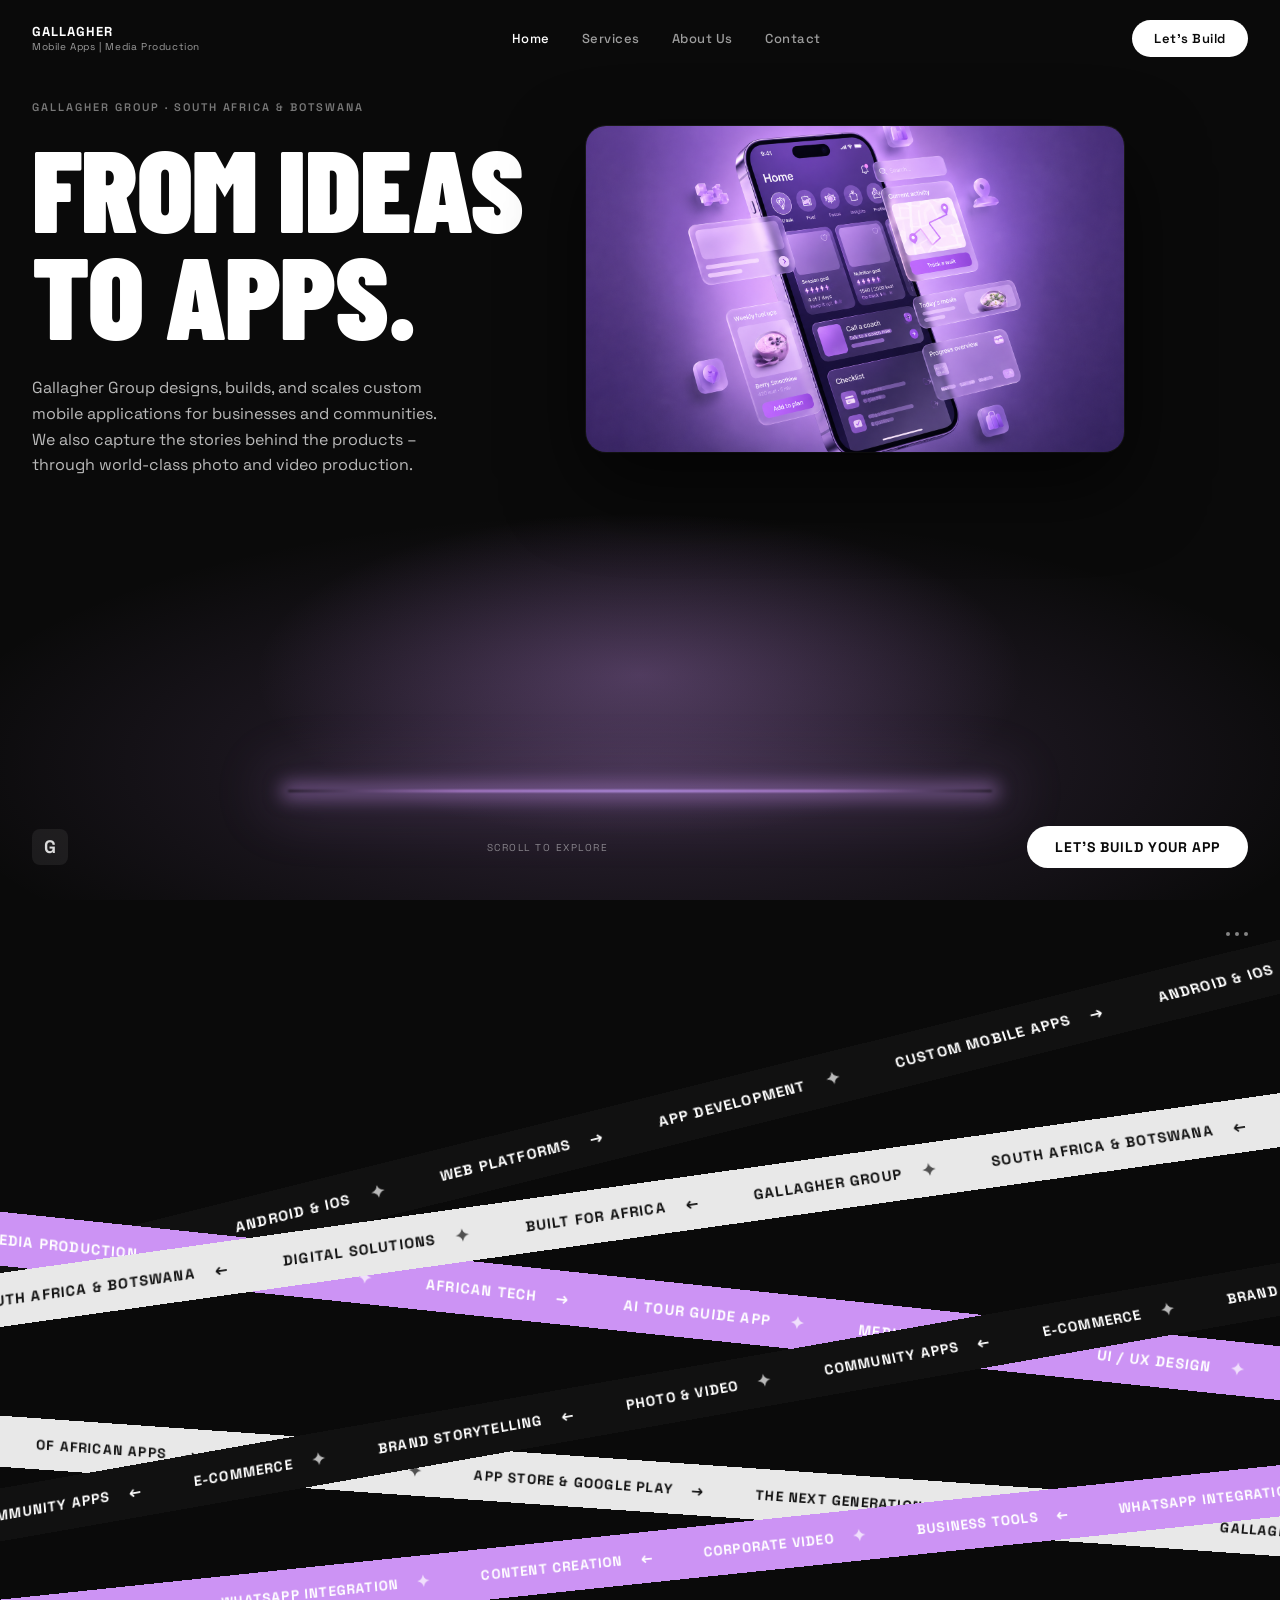
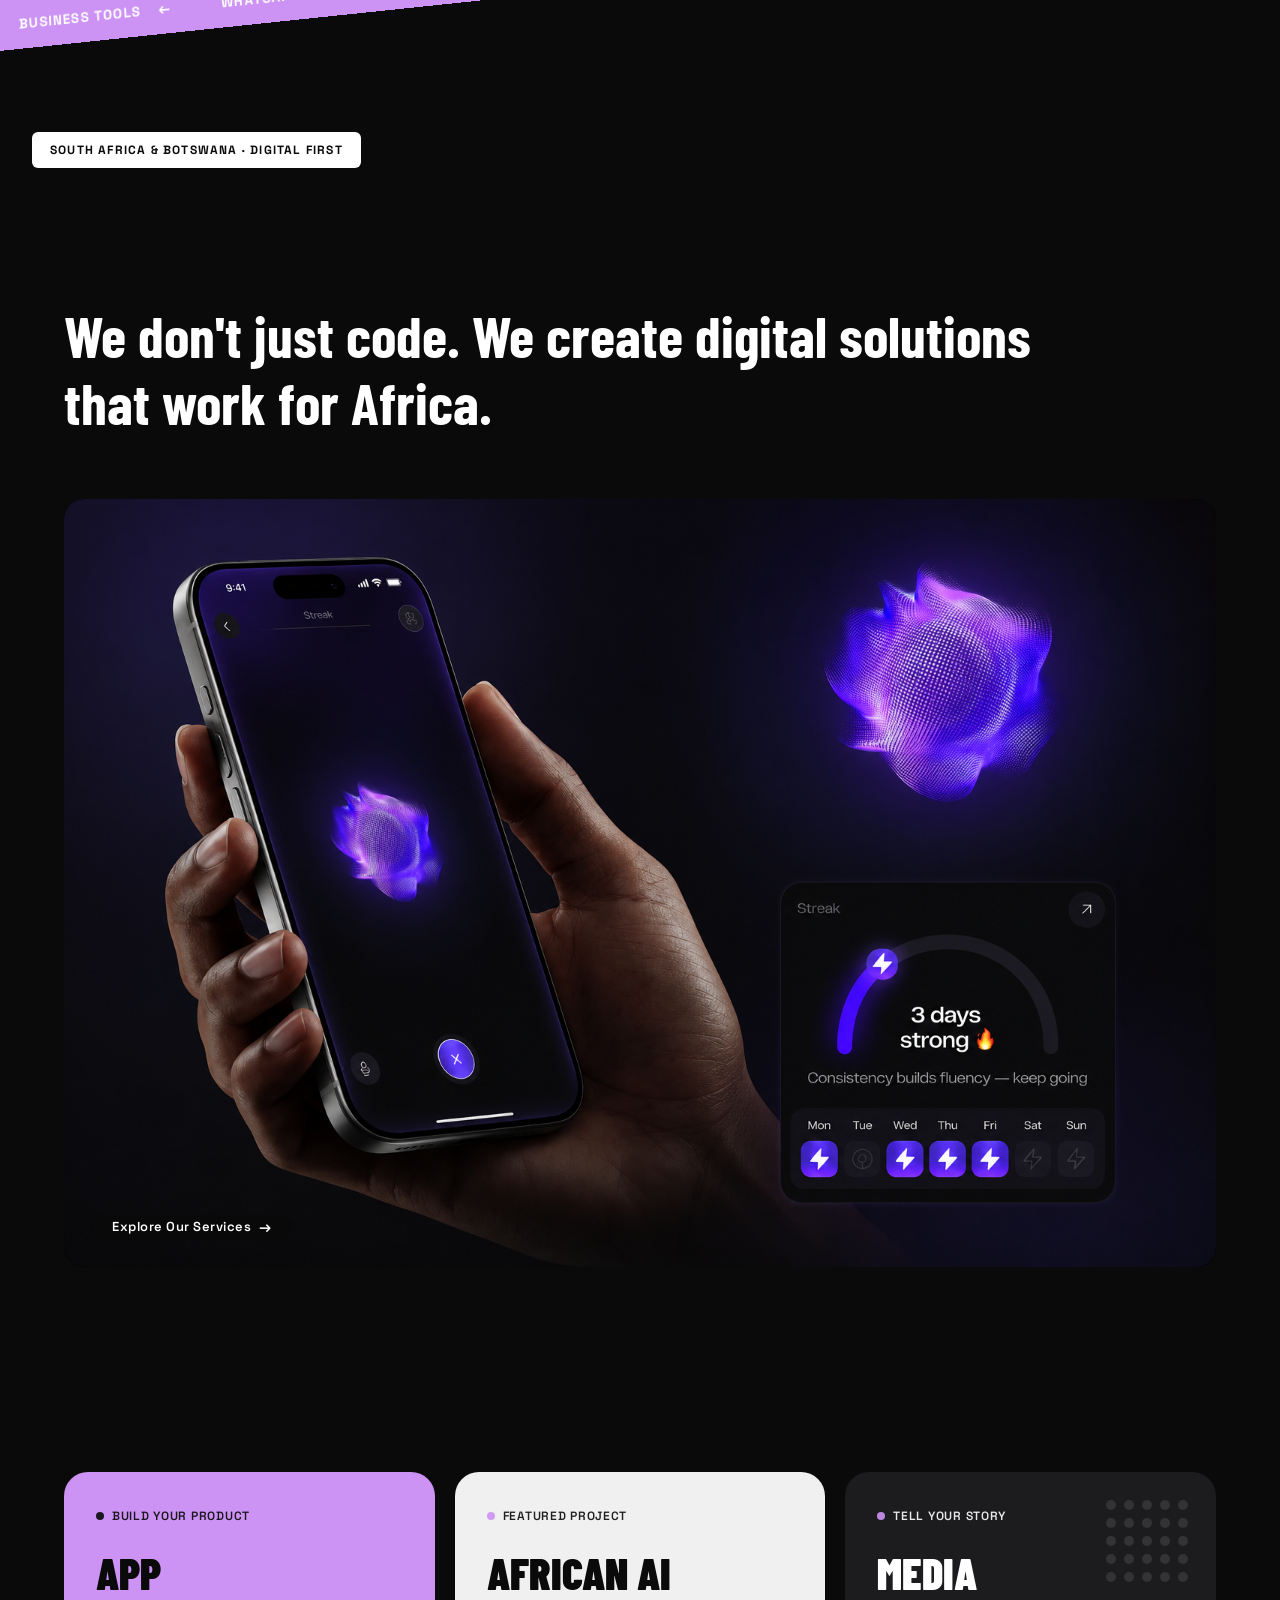
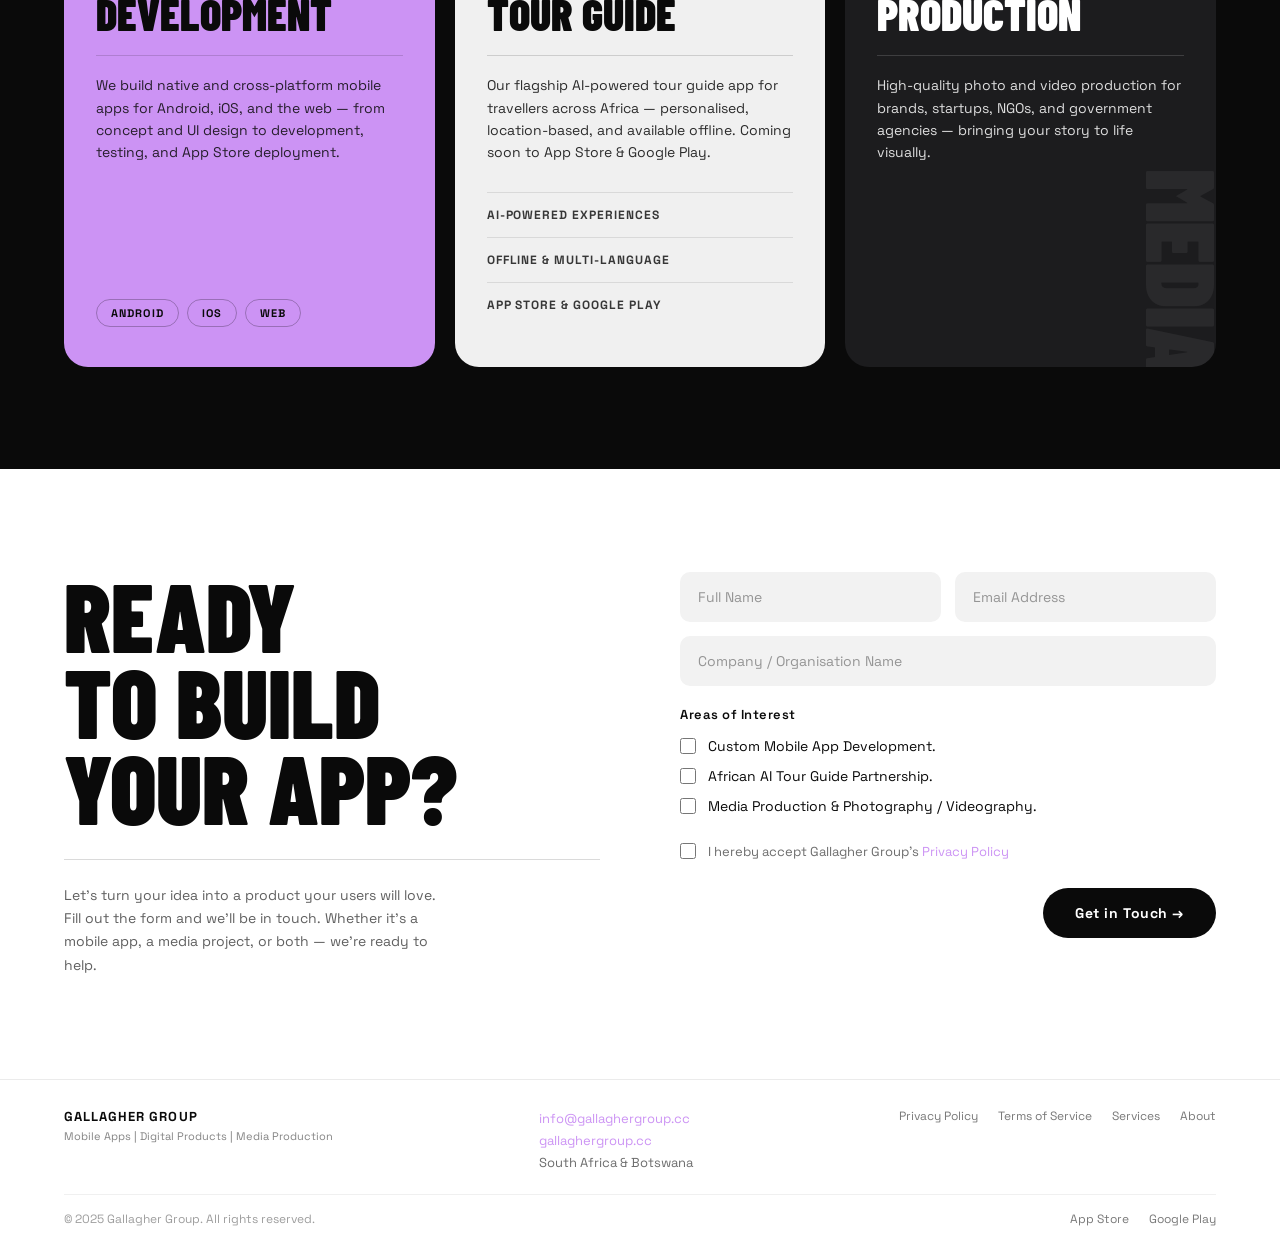
==== index.html @ 5ca19ef0 "Initial commit - Gallagher Group website Co-authored-by: Cursor <cursoragent@cursor.com>" ====
<!DOCTYPE html>
<html lang="en">
<head>
  <meta charset="UTF-8" />
  <meta name="viewport" content="width=device-width, initial-scale=1.0" />
  <title>Gallagher Group – Mobile Apps &amp; Media Production</title>
  <meta name="description" content="Gallagher Group is a digital product studio based in South Africa &amp; Botswana specialising in mobile app development and multimedia production." />
  <link rel="preconnect" href="https://fonts.googleapis.com" />
  <link rel="preconnect" href="https://fonts.gstatic.com" crossorigin />
  <link href="https://fonts.googleapis.com/css2?family=Space+Grotesk:wght@300;400;500;600;700&family=Barlow+Condensed:wght@700;800;900&display=swap" rel="stylesheet" />
  <link rel="stylesheet" href="style.css" />
</head>
<body>

  <!-- ─── NAV ─── -->
  <nav>
    <a class="nav-logo" href="index.html">GALLAGHER<span>Mobile Apps | Media Production</span></a>
    <div class="nav-links">
      <a href="index.html" class="active">Home</a>
      <a href="services.html">Services</a>
      <a href="about.html">About Us</a>
      <a href="#contact">Contact</a>
    </div>
    <div class="nav-menu">
      <span class="nav-dot"></span>
      <span class="nav-dot"></span>
      <span class="nav-dot"></span>
    </div>
    <a class="nav-cta" href="#contact">Let's Build</a>
  </nav>

  <!-- ─── HERO ─── -->
  <section id="hero">
    <button class="mobile-close" aria-label="Close">✕</button>

    <div class="hero-content reveal">
      <div class="hero-text">
        <p class="hero-eyebrow">Gallagher Group · South Africa &amp; Botswana</p>
        <h1 class="hero-title">FROM IDEAS<br>TO APPS.</h1>
        <p class="hero-sub">Gallagher Group designs, builds, and scales custom mobile applications for businesses and communities. We also capture the stories behind the products – through world-class photo and video production.</p>
      </div>
      <div class="hero-landing-wrap">
        <img src="pictures/landing.png" alt="Gallagher Group app preview" class="hero-landing-img" />
      </div>
    </div>

    <div class="hero-glow"></div>

    <div class="hero-bottom reveal">
      <svg class="hero-icon" viewBox="0 0 36 36" fill="none" xmlns="http://www.w3.org/2000/svg">
        <rect width="36" height="36" rx="8" fill="rgba(255,255,255,0.08)"/>
        <text x="50%" y="54%" dominant-baseline="middle" text-anchor="middle" font-family="Space Grotesk" font-weight="800" font-size="18" fill="white">G</text>
      </svg>
      <span class="hero-push">Scroll to explore</span>
      <a class="hero-play" href="#contact">LET'S BUILD YOUR APP</a>
    </div>
  </section>

  <!-- ─── RIBBONS ─── -->
  <section id="ribbons">
    <div class="ribbons-scene">

      <!-- Ribbon 1 – black -->
      <div class="ribbon ribbon--black">
        <div class="ribbon-inner">
          <span class="ribbon-item">APP DEVELOPMENT <span class="star">✦</span></span>
          <span class="ribbon-item">CUSTOM MOBILE APPS <span class="arrow">→</span></span>
          <span class="ribbon-item">ANDROID &amp; IOS <span class="star">✦</span></span>
          <span class="ribbon-item">WEB PLATFORMS <span class="arrow">→</span></span>
          <span class="ribbon-item">APP DEVELOPMENT <span class="star">✦</span></span>
          <span class="ribbon-item">CUSTOM MOBILE APPS <span class="arrow">→</span></span>
          <span class="ribbon-item">ANDROID &amp; IOS <span class="star">✦</span></span>
          <span class="ribbon-item">WEB PLATFORMS <span class="arrow">→</span></span>
        </div>
      </div>

      <!-- Ribbon 2 – white -->
      <div class="ribbon ribbon--white">
        <div class="ribbon-inner rev">
          <span class="ribbon-item">GALLAGHER GROUP <span class="star">✦</span></span>
          <span class="ribbon-item">South Africa &amp; Botswana <span class="arrow">←</span></span>
          <span class="ribbon-item">DIGITAL SOLUTIONS <span class="star">✦</span></span>
          <span class="ribbon-item">BUILT FOR AFRICA <span class="arrow">←</span></span>
          <span class="ribbon-item">GALLAGHER GROUP <span class="star">✦</span></span>
          <span class="ribbon-item">South Africa &amp; Botswana <span class="arrow">←</span></span>
          <span class="ribbon-item">DIGITAL SOLUTIONS <span class="star">✦</span></span>
          <span class="ribbon-item">BUILT FOR AFRICA <span class="arrow">←</span></span>
        </div>
      </div>

      <!-- Ribbon 3 – purple -->
      <div class="ribbon ribbon--purple">
        <div class="ribbon-inner">
          <span class="ribbon-item">AI TOUR GUIDE APP <span class="star">✦</span></span>
          <span class="ribbon-item">MEDIA PRODUCTION <span class="arrow">→</span></span>
          <span class="ribbon-item">UI / UX DESIGN <span class="star">✦</span></span>
          <span class="ribbon-item">AFRICAN TECH <span class="arrow">→</span></span>
          <span class="ribbon-item">AI TOUR GUIDE APP <span class="star">✦</span></span>
          <span class="ribbon-item">MEDIA PRODUCTION <span class="arrow">→</span></span>
          <span class="ribbon-item">UI / UX DESIGN <span class="star">✦</span></span>
          <span class="ribbon-item">AFRICAN TECH <span class="arrow">→</span></span>
        </div>
      </div>

      <!-- Ribbon 4 – black -->
      <div class="ribbon ribbon--black">
        <div class="ribbon-inner rev">
          <span class="ribbon-item">PHOTO &amp; VIDEO <span class="star">✦</span></span>
          <span class="ribbon-item">COMMUNITY APPS <span class="arrow">←</span></span>
          <span class="ribbon-item">E-COMMERCE <span class="star">✦</span></span>
          <span class="ribbon-item">BRAND STORYTELLING <span class="arrow">←</span></span>
          <span class="ribbon-item">PHOTO &amp; VIDEO <span class="star">✦</span></span>
          <span class="ribbon-item">COMMUNITY APPS <span class="arrow">←</span></span>
          <span class="ribbon-item">E-COMMERCE <span class="star">✦</span></span>
          <span class="ribbon-item">BRAND STORYTELLING <span class="arrow">←</span></span>
        </div>
      </div>

      <!-- Ribbon 5 – white -->
      <div class="ribbon ribbon--white">
        <div class="ribbon-inner">
          <span class="ribbon-item">THE NEXT GENERATION <span class="star">✦</span></span>
          <span class="ribbon-item">OF AFRICAN APPS <span class="arrow">→</span></span>
          <span class="ribbon-item">GALLAGHER GROUP <span class="star">✦</span></span>
          <span class="ribbon-item">APP STORE &amp; GOOGLE PLAY <span class="arrow">→</span></span>
          <span class="ribbon-item">THE NEXT GENERATION <span class="star">✦</span></span>
          <span class="ribbon-item">OF AFRICAN APPS <span class="arrow">→</span></span>
          <span class="ribbon-item">GALLAGHER GROUP <span class="star">✦</span></span>
          <span class="ribbon-item">APP STORE &amp; GOOGLE PLAY <span class="arrow">→</span></span>
        </div>
      </div>

      <!-- Ribbon 6 – purple -->
      <div class="ribbon ribbon--purple">
        <div class="ribbon-inner rev">
          <span class="ribbon-item">CORPORATE VIDEO <span class="star">✦</span></span>
          <span class="ribbon-item">BUSINESS TOOLS <span class="arrow">←</span></span>
          <span class="ribbon-item">WHATSAPP INTEGRATION <span class="star">✦</span></span>
          <span class="ribbon-item">CONTENT CREATION <span class="arrow">←</span></span>
          <span class="ribbon-item">CORPORATE VIDEO <span class="star">✦</span></span>
          <span class="ribbon-item">BUSINESS TOOLS <span class="arrow">←</span></span>
          <span class="ribbon-item">WHATSAPP INTEGRATION <span class="star">✦</span></span>
          <span class="ribbon-item">CONTENT CREATION <span class="arrow">←</span></span>
        </div>
      </div>

    </div>

    <div class="ribbons-tag">South Africa &amp; Botswana · DIGITAL FIRST</div>
    <div class="ribbons-nav">
      <span></span><span></span><span></span>
    </div>
  </section>

  <!-- ─── STATEMENT ─── -->
  <section id="statement">
    <p class="statement-text reveal">
      We don't just code. We create digital solutions that work for Africa.
    </p>
    <div class="video-block reveal">
      <img src="pictures/website.png" alt="Gallagher Group – digital solutions for Africa" style="width:100%;height:auto;display:block;border-radius:20px;" />
      <a class="video-cta" href="services.html">
        Explore Our Services <span class="arr">→</span>
      </a>
    </div>
  </section>

  <!-- ─── CARDS ─── -->
  <section id="cards">
    <div class="cards-grid">

      <!-- Card 1 – Purple: App Development -->
      <div class="card card--purple reveal">
        <div>
          <div class="card-label"><span class="card-dot"></span> Build Your Product</div>
          <h2 class="card-title">APP<br>DEVELOPMENT</h2>
          <div class="card-divider"></div>
          <p class="card-body">
            We build native and cross-platform mobile apps for Android, iOS, and the web — from concept and UI design to development, testing, and App Store deployment.
          </p>
        </div>
        <div class="card-tags">
          <span class="card-tag">ANDROID</span>
          <span class="card-tag">iOS</span>
          <span class="card-tag">WEB</span>
        </div>
      </div>

      <!-- Card 2 – White: AI Tour Guide -->
      <div class="card card--white reveal">
        <div>
          <div class="card-label"><span class="card-dot"></span> Featured Project</div>
          <h2 class="card-title">AFRICAN AI<br>TOUR GUIDE</h2>
          <div class="card-divider"></div>
          <p class="card-body">
            Our flagship AI-powered tour guide app for travellers across Africa — personalised, location-based, and available offline. Coming soon to App Store &amp; Google Play.
          </p>
        </div>
        <ul class="card-list">
          <li>AI-POWERED EXPERIENCES</li>
          <li>OFFLINE &amp; MULTI-LANGUAGE</li>
          <li>APP STORE &amp; GOOGLE PLAY</li>
        </ul>
      </div>

      <!-- Card 3 – Dark: Media Production -->
      <div class="card card--dark reveal">
        <div class="dot-grid">
          <span></span><span></span><span></span><span></span><span></span>
          <span></span><span></span><span></span><span></span><span></span>
          <span></span><span></span><span></span><span></span><span></span>
          <span></span><span></span><span></span><span></span><span></span>
          <span></span><span></span><span></span><span></span><span></span>
        </div>
        <div>
          <div class="card-label"><span class="card-dot"></span> Tell Your Story</div>
          <h2 class="card-title" style="color:#fff;">MEDIA<br>PRODUCTION</h2>
          <div class="card-divider"></div>
          <p class="card-body">
            High-quality photo and video production for brands, startups, NGOs, and government agencies — bringing your story to life visually.
          </p>
        </div>
        <div class="card-bg-word">media</div>
      </div>

    </div>
  </section>

  <!-- ─── CONTACT / APPLY ─── -->
  <section id="contact">
    <div class="contact-grid">
      <div class="reveal">
        <h2 class="contact-title">READY<br>TO BUILD<br>YOUR APP?</h2>
        <div class="contact-divider"></div>
        <p class="contact-desc">
          Let's turn your idea into a product your users will love. Fill out the form and we'll be in touch. Whether it's a mobile app, a media project, or both — we're ready to help.
        </p>
      </div>

      <form class="reveal" onsubmit="handleSubmit(event)">
        <div class="form-row">
          <input class="form-input" type="text" placeholder="Full Name" required />
          <input class="form-input" type="email" placeholder="Email Address" required />
        </div>
        <div class="form-row" style="grid-template-columns: 1fr; margin-bottom: 0;">
          <input class="form-input" type="text" placeholder="Company / Organisation Name" />
        </div>

        <span class="form-label">Areas of Interest</span>
        <div class="checkbox-group">
          <label class="checkbox-item">
            <input type="checkbox" /> Custom Mobile App Development.
          </label>
          <label class="checkbox-item">
            <input type="checkbox" /> African AI Tour Guide Partnership.
          </label>
          <label class="checkbox-item">
            <input type="checkbox" /> Media Production &amp; Photography / Videography.
          </label>
        </div>

        <div class="form-policy">
          <input type="checkbox" required />
          <span>I hereby accept Gallagher Group's <a href="privacy.html">Privacy Policy</a></span>
        </div>

        <button class="form-submit" type="submit">Get in Touch →</button>
      </form>
    </div>
  </section>

  <!-- ─── FOOTER ─── -->
  <footer>
    <div class="footer-inner">
      <div class="footer-brand">
        <span class="footer-brand-name">Gallagher Group</span>
        <span class="footer-brand-sub">Mobile Apps | Digital Products | Media Production</span>
      </div>
      <div class="footer-contact">
        <a href="mailto:info@gallaghergroup.cc">info@gallaghergroup.cc</a><br>
        <a href="https://gallaghergroup.cc" target="_blank">gallaghergroup.cc</a><br>
        South Africa &amp; Botswana
      </div>
      <div class="footer-links">
        <a href="privacy.html">Privacy Policy</a>
        <a href="terms.html">Terms of Service</a>
        <a href="services.html">Services</a>
        <a href="about.html">About</a>
      </div>
    </div>
    <div class="footer-bottom">
      <span class="footer-copy">© 2025 Gallagher Group. All rights reserved.</span>
      <div class="footer-links">
        <a href="#">App Store</a>
        <a href="#">Google Play</a>
      </div>
    </div>
  </footer>

  <script>
    const revealEls = document.querySelectorAll('.reveal');
    const observer = new IntersectionObserver((entries) => {
      entries.forEach(e => {
        if (e.isIntersecting) { e.target.classList.add('visible'); observer.unobserve(e.target); }
      });
    }, { threshold: 0.12 });
    revealEls.forEach(el => observer.observe(el));

    function handleSubmit(e) {
      e.preventDefault();
      const btn = e.target.querySelector('.form-submit');
      btn.textContent = 'Message Sent ✓';
      btn.style.background = '#CC93F4';
      btn.disabled = true;
    }

    const scene = document.querySelector('.ribbons-scene');
    if (scene) {
      document.addEventListener('mousemove', (ev) => {
        const mx = (ev.clientX / window.innerWidth - 0.5) * 10;
        const my = (ev.clientY / window.innerHeight - 0.5) * 6;
        scene.style.transform = `rotateY(${mx}deg) rotateX(${-my}deg)`;
        scene.style.transition = 'transform 0.4s ease-out';
      });
    }

    const navEl = document.querySelector('nav');
    window.addEventListener('scroll', () => {
      if (window.scrollY > 60) {
        navEl.style.background = 'rgba(10,10,10,0.88)';
        navEl.style.backdropFilter = 'blur(14px)';
      } else {
        navEl.style.background = 'transparent';
        navEl.style.backdropFilter = 'none';
      }
    });
  </script>
</body>
</html>
---- style.css ----
/* ─── RESET ─────────────────────────────────── */
*, *::before, *::after { box-sizing: border-box; margin: 0; padding: 0; }
html { scroll-behavior: smooth; }
body {
  font-family: 'Space Grotesk', sans-serif;
  background: #0a0a0a;
  color: #fff;
  overflow-x: hidden;
}

/* ─── NAV ────────────────────────────────────── */
nav {
  position: fixed;
  top: 0; left: 0; right: 0;
  z-index: 100;
  display: flex;
  align-items: center;
  justify-content: space-between;
  padding: 20px 32px;
  gap: 16px;
}
.nav-logo {
  font-family: 'Space Grotesk', sans-serif;
  font-weight: 700;
  font-size: 13px;
  letter-spacing: 0.08em;
  text-transform: uppercase;
  color: #fff;
  text-decoration: none;
  line-height: 1.2;
  flex-shrink: 0;
}
.nav-logo span { display: block; font-weight: 400; opacity: 0.6; font-size: 10px; letter-spacing: 0.06em; text-transform: none; margin-top: 2px; }

/* Desktop nav links */
.nav-links {
  display: none;
  gap: 32px;
  align-items: center;
}
.nav-links a {
  font-size: 13px;
  font-weight: 500;
  color: rgba(255,255,255,0.6);
  text-decoration: none;
  letter-spacing: 0.04em;
  transition: color 0.2s;
}
.nav-links a:hover,
.nav-links a.active { color: #fff; }
@media (min-width: 900px) { .nav-links { display: flex; } }

/* Mobile hamburger dots */
.nav-menu {
  display: flex;
  gap: 4px;
  align-items: center;
}
.nav-dot { width: 4px; height: 4px; border-radius: 50%; background: #fff; opacity: 0.6; }
@media (min-width: 900px) { .nav-menu { display: none; } }

.nav-cta {
  display: none;
  background: #fff;
  color: #0a0a0a;
  border: none;
  border-radius: 100px;
  padding: 10px 22px;
  font-family: 'Space Grotesk', sans-serif;
  font-weight: 600;
  font-size: 13px;
  cursor: pointer;
  text-decoration: none;
  letter-spacing: 0.04em;
  transition: background 0.2s, color 0.2s;
  flex-shrink: 0;
}
.nav-cta:hover { background: #CC93F4; color: #fff; }
@media (min-width: 768px) { .nav-cta { display: inline-block; } }

/* ─── HERO ───────────────────────────────────── */
#hero {
  min-height: 100svh;
  display: flex;
  flex-direction: column;
  justify-content: space-between;
  padding: 100px 32px 32px;
  position: relative;
  overflow: hidden;
  background: radial-gradient(ellipse 80% 40% at 50% 85%, rgba(204,147,244,0.18) 0%, transparent 70%),
              radial-gradient(ellipse 50% 30% at 50% 75%, rgba(204,147,244,0.28) 0%, transparent 60%),
              #0a0a0a;
}
.hero-content {
  position: relative;
  z-index: 2;
  display: flex;
  align-items: center;
  justify-content: flex-start;
  gap: clamp(32px, 5vw, 72px);
}
.hero-text { flex: 0 1 auto; min-width: 0; }
.hero-landing-wrap {
  flex-shrink: 0;
  width: clamp(256px, 42vw, 672px);
  align-self: center;
}
.hero-landing-img {
  width: 100%;
  height: auto;
  display: block;
  border-radius: 20px;
  box-shadow: 0 32px 80px rgba(0,0,0,0.65), 0 0 0 1px rgba(255,255,255,0.07);
}
@media (max-width: 600px) {
  .hero-content { flex-direction: column-reverse; gap: 28px; }
  .hero-landing-wrap { width: clamp(200px, 70vw, 320px); align-self: flex-start; }
}
.hero-eyebrow {
  font-size: 11px;
  font-weight: 600;
  letter-spacing: 0.18em;
  text-transform: uppercase;
  color: rgba(255,255,255,0.45);
  margin-bottom: 20px;
}
.hero-title {
  font-family: 'Barlow Condensed', sans-serif;
  font-weight: 900;
  font-size: clamp(52px, 13vw, 116px);
  line-height: 0.92;
  letter-spacing: -0.01em;
  text-transform: uppercase;
  color: #fff;
  margin-bottom: 28px;
}
.hero-sub {
  font-size: clamp(14px, 2.5vw, 16px);
  font-weight: 400;
  line-height: 1.6;
  color: rgba(255,255,255,0.72);
  max-width: 420px;
}

/* glow line */
.hero-glow {
  position: absolute;
  bottom: clamp(72px, 12vh, 120px);
  left: 50%;
  transform: translateX(-50%);
  width: clamp(40%, 55%, 70%);
  height: 2px;
  background: linear-gradient(90deg, transparent, rgba(204,147,244,0.9), rgba(200,160,255,1), rgba(204,147,244,0.9), transparent);
  border-radius: 100px;
  filter: blur(1px);
  box-shadow: 0 0 18px 6px rgba(204,147,244,0.5), 0 0 60px 20px rgba(204,147,244,0.15);
  animation: glowPulse 3s ease-in-out infinite;
}
@keyframes glowPulse {
  0%, 100% { opacity: 0.7; filter: blur(1px); }
  50% { opacity: 1; filter: blur(0px); box-shadow: 0 0 28px 10px rgba(204,147,244,0.7), 0 0 80px 30px rgba(204,147,244,0.2); }
}

/* hero bottom bar */
.hero-bottom {
  display: flex;
  align-items: center;
  justify-content: space-between;
  position: relative;
  z-index: 2;
}
.hero-icon { width: 36px; height: 36px; opacity: 0.85; }
.hero-push { font-size: 10px; letter-spacing: 0.15em; text-transform: uppercase; opacity: 0.45; }
.hero-play {
  background: #fff;
  color: #0a0a0a;
  border: none;
  border-radius: 100px;
  padding: 12px 28px;
  font-family: 'Space Grotesk', sans-serif;
  font-weight: 700;
  font-size: 14px;
  letter-spacing: 0.06em;
  cursor: pointer;
  text-transform: uppercase;
  transition: background 0.2s, transform 0.15s;
  text-decoration: none;
  display: inline-block;
}
.hero-play:hover { background: #CC93F4; color: #fff; transform: scale(1.04); }

.mobile-close {
  position: absolute;
  top: 20px; right: 20px;
  width: 32px; height: 32px;
  background: rgba(255,255,255,0.12);
  border-radius: 50%;
  display: flex; align-items: center; justify-content: center;
  cursor: pointer;
  font-size: 14px;
  color: #fff;
  z-index: 10;
  border: none;
}
@media (min-width: 768px) { .mobile-close { display: none; } }

/* ─── RIBBONS SECTION ────────────────────────── */
#ribbons {
  background: #0a0a0a;
  min-height: 100vh;
  display: flex;
  align-items: center;
  justify-content: center;
  position: relative;
  overflow: hidden;
  padding: 80px 0;
}
.ribbons-scene {
  width: 100%;
  max-width: 1200px;
  height: 600px;
  position: relative;
  perspective: 1200px;
}
.ribbon {
  position: absolute;
  height: 56px;
  width: 160%;
  left: -30%;
  display: flex;
  align-items: center;
  border-radius: 100px;
  overflow: hidden;
  white-space: nowrap;
}
.ribbon-inner {
  display: flex;
  align-items: center;
  animation: scroll 18s linear infinite;
  gap: 0;
  will-change: transform;
}
.ribbon-inner.rev { animation-direction: reverse; }
.ribbon-item {
  display: inline-flex;
  align-items: center;
  gap: 20px;
  padding: 0 28px;
  font-family: 'Space Grotesk', sans-serif;
  font-weight: 700;
  font-size: 15px;
  letter-spacing: 0.08em;
  text-transform: uppercase;
  white-space: nowrap;
  flex-shrink: 0;
}
.ribbon-item .star { font-size: 18px; opacity: 0.7; }
.ribbon-item .arrow { font-size: 16px; }

.ribbon--black  { background: #111; color: #fff; }
.ribbon--white  { background: #e8e8e8; color: #111; }
.ribbon--purple { background: #CC93F4; color: #fff; }

.ribbon:nth-child(1) { top: 8%;  transform: rotate(-14deg) rotateX(12deg) translateY(0); z-index: 3; }
.ribbon:nth-child(2) { top: 22%; transform: rotate(-8deg) rotateX(8deg) scale(0.98);     z-index: 5; }
.ribbon:nth-child(3) { top: 38%; transform: rotate(6deg) rotateX(-6deg) scale(0.96);     z-index: 4; }
.ribbon:nth-child(4) { top: 54%; transform: rotate(-10deg) rotateX(10deg) scale(0.94);   z-index: 6; }
.ribbon:nth-child(5) { top: 68%; transform: rotate(4deg) rotateX(-4deg) scale(0.92);     z-index: 3; }
.ribbon:nth-child(6) { top: 80%; transform: rotate(-6deg) rotateX(6deg) scale(0.90);     z-index: 5; }

@keyframes scroll {
  from { transform: translateX(0); }
  to   { transform: translateX(-50%); }
}

.ribbons-tag {
  position: absolute;
  bottom: 32px; left: 32px;
  background: #fff;
  color: #0a0a0a;
  font-size: 12px;
  font-weight: 700;
  letter-spacing: 0.1em;
  text-transform: uppercase;
  padding: 10px 18px;
  border-radius: 6px;
  z-index: 10;
}
.ribbons-nav {
  position: absolute;
  top: 32px; right: 32px;
  display: flex;
  gap: 5px;
  align-items: center;
  z-index: 10;
}
.ribbons-nav span { display: block; width: 4px; height: 4px; background: #fff; border-radius: 50%; opacity: 0.5; }

/* ─── STATEMENT SECTION ──────────────────────── */
#statement {
  background: #0a0a0a;
  padding: clamp(60px, 8vw, 120px) clamp(24px, 5vw, 80px);
}
.statement-text {
  font-family: 'Barlow Condensed', sans-serif;
  font-size: clamp(28px, 4.5vw, 58px);
  font-weight: 700;
  line-height: 1.15;
  color: #fff;
  max-width: 980px;
  margin-bottom: 64px;
}
.video-block {
  position: relative;
  border-radius: 20px;
  overflow: hidden;
  background: #000;
  width: 100%;
  display: block;
  line-height: 0;
}
.video-inner {
  width: 100%;
  height: 100%;
  display: flex;
  align-items: center;
  justify-content: center;
  position: relative;
}
.orb {
  width: clamp(140px, 22vw, 280px);
  height: clamp(140px, 22vw, 280px);
  border-radius: 50%;
  background: radial-gradient(circle at 40% 35%, #fff 0%, #e879f9 30%, #CC93F4 60%, #1a0533 100%);
  box-shadow: 0 0 80px 40px rgba(192, 132, 252, 0.4), 0 0 200px 80px rgba(124,58,237,0.15);
  position: relative;
  animation: orbFloat 5s ease-in-out infinite;
}
.orb::before {
  content: '';
  position: absolute;
  inset: -30px;
  border-radius: 50%;
  border: 1px solid rgba(255,255,255,0.08);
}
.orb::after {
  content: '';
  position: absolute;
  inset: -60px;
  border-radius: 50%;
  border: 1px solid rgba(255,255,255,0.04);
}
@keyframes orbFloat {
  0%, 100% { transform: translateY(0); }
  50% { transform: translateY(-16px); }
}
.video-cta {
  position: absolute;
  bottom: 28px; left: 28px;
  background: rgba(10,10,10,0.85);
  color: #fff;
  font-size: 13px;
  font-weight: 600;
  letter-spacing: 0.04em;
  padding: 12px 20px;
  border-radius: 100px;
  text-decoration: none;
  backdrop-filter: blur(8px);
  display: flex;
  align-items: center;
  gap: 8px;
  transition: background 0.2s;
}
.video-cta:hover { background: rgba(204,147,244,0.9); animation: none; transform: scale(1.05); }
.video-cta .arr { font-size: 15px; }

@keyframes ctaPulse {
  0%   { box-shadow: 0 0 0 0 rgba(204,147,244,0.6); transform: scale(1); }
  60%  { box-shadow: 0 0 0 14px rgba(204,147,244,0); transform: scale(1.04); }
  100% { box-shadow: 0 0 0 0 rgba(204,147,244,0);  transform: scale(1); }
}
.video-cta { animation: ctaPulse 2.2s ease-out infinite; }

/* ─── CARDS SECTION ──────────────────────────── */
#cards {
  background: #0a0a0a;
  padding: clamp(60px, 8vw, 120px) clamp(24px, 5vw, 80px);
}
.cards-grid {
  display: grid;
  grid-template-columns: 1fr;
  gap: 20px;
}
@media (min-width: 768px) { .cards-grid { grid-template-columns: repeat(3, 1fr); } }

.card {
  border-radius: 24px;
  padding: 36px 32px 40px;
  position: relative;
  overflow: hidden;
  min-height: 480px;
  display: flex;
  flex-direction: column;
  justify-content: space-between;
}
.card--purple { background: #CC93F4; color: #0a0a0a; }
.card--white  { background: #f0f0f0; color: #0a0a0a; }
.card--dark   { background: #1c1c1e; color: #fff; }

.card-label {
  display: flex;
  align-items: center;
  gap: 8px;
  font-size: 12px;
  font-weight: 600;
  letter-spacing: 0.06em;
  text-transform: uppercase;
  margin-bottom: 28px;
  opacity: 0.9;
}
.card-dot { width: 8px; height: 8px; border-radius: 50%; background: currentColor; }
.card--purple .card-dot { background: #0a0a0a; }
.card--white  .card-dot { background: #CC93F4; }
.card--dark   .card-dot { background: #CC93F4; }

.card-title {
  font-family: 'Barlow Condensed', sans-serif;
  font-weight: 900;
  font-size: clamp(28px, 4vw, 44px);
  line-height: 0.95;
  text-transform: uppercase;
  margin-bottom: 20px;
}
.card-divider { height: 1px; background: currentColor; opacity: 0.15; margin: 18px 0; }
.card-body {
  font-size: 14px;
  font-weight: 400;
  line-height: 1.6;
  opacity: 0.85;
  margin-bottom: 28px;
}
.card-list { list-style: none; margin-top: auto; }
.card-list li {
  font-size: 12px;
  font-weight: 700;
  letter-spacing: 0.08em;
  text-transform: uppercase;
  padding: 14px 0;
  border-top: 1px solid rgba(0,0,0,0.12);
  opacity: 0.8;
}
.card--dark .card-list li { border-top-color: rgba(255,255,255,0.08); }

.card-tags { display: flex; gap: 8px; flex-wrap: wrap; margin-top: 24px; }
.card-tag {
  font-size: 11px;
  font-weight: 700;
  letter-spacing: 0.1em;
  text-transform: uppercase;
  border: 1.5px solid rgba(0,0,0,0.25);
  border-radius: 100px;
  padding: 6px 14px;
  color: #0a0a0a;
}

.dot-grid {
  position: absolute;
  top: 28px; right: 28px;
  display: grid;
  grid-template-columns: repeat(5, 10px);
  gap: 8px;
}
.dot-grid span { display: block; width: 10px; height: 10px; background: rgba(255,255,255,0.1); border-radius: 50%; }

.card-bg-word {
  position: absolute;
  bottom: -10px; right: -16px;
  font-family: 'Barlow Condensed', sans-serif;
  font-weight: 900;
  font-size: clamp(60px, 10vw, 96px);
  text-transform: uppercase;
  color: rgba(255,255,255,0.06);
  writing-mode: vertical-rl;
  pointer-events: none;
  letter-spacing: -0.02em;
  line-height: 1;
}

/* ─── FORM / CONTACT SECTION ─────────────────── */
#contact {
  background: #fff;
  color: #0a0a0a;
  padding: clamp(60px, 8vw, 120px) clamp(24px, 5vw, 80px);
}
.contact-grid {
  display: grid;
  grid-template-columns: 1fr;
  gap: 60px;
}
@media (min-width: 900px) { .contact-grid { grid-template-columns: 1fr 1fr; gap: 80px; } }

.contact-title {
  font-family: 'Barlow Condensed', sans-serif;
  font-weight: 900;
  font-size: clamp(48px, 8vw, 96px);
  line-height: 0.9;
  text-transform: uppercase;
  color: #0a0a0a;
  margin-bottom: 28px;
}
.contact-divider { height: 1.5px; background: #0a0a0a; opacity: 0.15; margin: 24px 0; }
.contact-desc { font-size: 14px; line-height: 1.65; color: rgba(10,10,10,0.65); max-width: 380px; }

.form-row { display: grid; grid-template-columns: 1fr 1fr; gap: 14px; margin-bottom: 14px; }
@media (max-width: 560px) { .form-row { grid-template-columns: 1fr; } }

.form-input {
  width: 100%;
  background: #f2f2f2;
  border: none;
  border-radius: 10px;
  padding: 16px 18px;
  font-family: 'Space Grotesk', sans-serif;
  font-size: 14px;
  color: #0a0a0a;
  outline: none;
  transition: background 0.2s;
}
.form-input::placeholder { color: rgba(10,10,10,0.4); }
.form-input:focus { background: #e8e8e8; }

.form-label {
  font-size: 13px;
  font-weight: 600;
  letter-spacing: 0.04em;
  margin-bottom: 14px;
  display: block;
  margin-top: 20px;
}
.checkbox-group { display: flex; flex-direction: column; gap: 12px; margin-bottom: 28px; }
.checkbox-item { display: flex; align-items: center; gap: 12px; cursor: pointer; font-size: 14px; }
.checkbox-item input[type="checkbox"] { accent-color: #CC93F4; width: 16px; height: 16px; cursor: pointer; }

.form-policy {
  display: flex;
  align-items: center;
  gap: 12px;
  font-size: 13px;
  color: rgba(10,10,10,0.6);
  margin-bottom: 28px;
}
.form-policy input { accent-color: #CC93F4; width: 16px; height: 16px; cursor: pointer; }
.form-policy a { color: #CC93F4; text-decoration: none; }
.form-policy a:hover { text-decoration: underline; }

.form-submit {
  background: #0a0a0a;
  color: #fff;
  border: none;
  border-radius: 100px;
  padding: 16px 32px;
  font-family: 'Space Grotesk', sans-serif;
  font-weight: 700;
  font-size: 14px;
  letter-spacing: 0.04em;
  cursor: pointer;
  transition: background 0.2s, transform 0.15s;
  float: right;
}
.form-submit:hover { background: #CC93F4; transform: scale(1.03); }

/* ─── FOOTER ─────────────────────────────────── */
footer {
  background: #fff;
  color: #0a0a0a;
  padding: 28px clamp(24px, 5vw, 80px);
  border-top: 1px solid rgba(0,0,0,0.08);
}
.footer-inner {
  display: flex;
  align-items: flex-start;
  justify-content: space-between;
  flex-wrap: wrap;
  gap: 24px;
}
.footer-brand { display: flex; flex-direction: column; gap: 4px; }
.footer-brand-name {
  font-weight: 700;
  font-size: 13px;
  letter-spacing: 0.08em;
  text-transform: uppercase;
}
.footer-brand-sub { font-size: 11px; color: rgba(10,10,10,0.5); }
.footer-contact { font-size: 13px; color: rgba(10,10,10,0.6); line-height: 1.7; }
.footer-contact a { color: #CC93F4; text-decoration: none; }
.footer-contact a:hover { text-decoration: underline; }
.footer-links { display: flex; gap: 20px; flex-wrap: wrap; align-items: center; }
.footer-links a {
  font-size: 12px;
  color: rgba(10,10,10,0.55);
  text-decoration: none;
  transition: color 0.2s;
}
.footer-links a:hover { color: #CC93F4; }
.footer-bottom {
  margin-top: 20px;
  padding-top: 16px;
  border-top: 1px solid rgba(0,0,0,0.06);
  display: flex;
  align-items: center;
  justify-content: space-between;
  flex-wrap: wrap;
  gap: 8px;
}
.footer-copy { font-size: 12px; color: rgba(10,10,10,0.4); }

/* ─── MOBILE ─────────────────────────────────── */
@media (max-width: 767px) {
  nav { padding: 16px 20px; }
  #hero { padding: 90px 20px 24px; }
  .ribbons-scene { height: 520px; }
  .ribbon { height: 46px; }
  .ribbon-item { font-size: 12px; padding: 0 18px; }
}

/* ─── SCROLL REVEAL ──────────────────────────── */
.reveal {
  opacity: 0;
  transform: translateY(30px);
  transition: opacity 0.7s ease, transform 0.7s ease;
}
.reveal.visible { opacity: 1; transform: translateY(0); }

/* ─────────────────────────────────────────────── */
/* INNER PAGE STYLES (services.html, about.html)   */
/* ─────────────────────────────────────────────── */

/* Page header (replaces hero on inner pages) */
.page-header {
  padding: 140px clamp(24px, 5vw, 80px) 80px;
  background: #0a0a0a;
  position: relative;
  overflow: hidden;
}
.page-header::after {
  content: '';
  position: absolute;
  bottom: 0; left: 0; right: 0;
  height: 1px;
  background: rgba(255,255,255,0.06);
}
.page-eyebrow {
  font-size: 11px;
  font-weight: 600;
  letter-spacing: 0.2em;
  text-transform: uppercase;
  color: #CC93F4;
  margin-bottom: 20px;
}
.page-title {
  font-family: 'Barlow Condensed', sans-serif;
  font-weight: 900;
  font-size: clamp(52px, 10vw, 120px);
  line-height: 0.9;
  text-transform: uppercase;
  color: #fff;
  max-width: 900px;
  margin-bottom: 28px;
}
.page-sub {
  font-size: clamp(15px, 2vw, 18px);
  line-height: 1.6;
  color: rgba(255,255,255,0.65);
  max-width: 600px;
}

/* Content section base */
.content-section {
  padding: clamp(60px, 8vw, 110px) clamp(24px, 5vw, 80px);
}
.content-section--light { background: #fff; color: #0a0a0a; }
.content-section--dark  { background: #0a0a0a; color: #fff; }
.content-section--mid   { background: #111; color: #fff; }

/* Section label above titles */
.section-eyebrow {
  font-size: 11px;
  font-weight: 700;
  letter-spacing: 0.2em;
  text-transform: uppercase;
  color: #CC93F4;
  margin-bottom: 16px;
}
.content-section--light .section-eyebrow { color: #CC93F4; }

/* Large section title */
.section-title {
  font-family: 'Barlow Condensed', sans-serif;
  font-weight: 900;
  font-size: clamp(36px, 6vw, 72px);
  line-height: 0.95;
  text-transform: uppercase;
  margin-bottom: 24px;
}
.section-divider { height: 1px; background: currentColor; opacity: 0.1; margin: 32px 0; }

/* Two-column content layout */
.two-col {
  display: grid;
  grid-template-columns: 1fr;
  gap: 48px;
}
@media (min-width: 800px) { .two-col { grid-template-columns: 1fr 1fr; gap: 80px; align-items: start; } }

/* Body text */
.body-text {
  font-size: clamp(14px, 1.8vw, 16px);
  line-height: 1.75;
  opacity: 0.8;
}
.body-text p + p { margin-top: 16px; }

/* Bullet list */
.bullet-list { list-style: none; margin-top: 24px; }
.bullet-list li {
  display: flex;
  align-items: flex-start;
  gap: 14px;
  font-size: 14px;
  line-height: 1.5;
  padding: 13px 0;
  border-top: 1px solid rgba(255,255,255,0.07);
  opacity: 0.85;
}
.content-section--light .bullet-list li { border-top-color: rgba(0,0,0,0.08); }
.bullet-list li::before {
  content: '✦';
  color: #CC93F4;
  font-size: 10px;
  flex-shrink: 0;
  margin-top: 3px;
}

/* Number decoration */
.service-number {
  font-family: 'Barlow Condensed', sans-serif;
  font-weight: 900;
  font-size: clamp(80px, 14vw, 160px);
  line-height: 0.85;
  color: rgba(255,255,255,0.04);
  letter-spacing: -0.02em;
  pointer-events: none;
  user-select: none;
}
.content-section--light .service-number { color: rgba(0,0,0,0.04); }

/* Service header block */
.service-header {
  display: flex;
  flex-direction: column;
  gap: 16px;
}

/* Why grid */
.why-grid {
  display: grid;
  grid-template-columns: 1fr;
  gap: 0;
  margin-top: 40px;
}
@media (min-width: 600px) { .why-grid { grid-template-columns: 1fr 1fr; } }

.why-item {
  padding: 28px 0;
  border-top: 1px solid rgba(0,0,0,0.08);
}
.content-section--dark .why-item,
.content-section--mid  .why-item { border-top-color: rgba(255,255,255,0.07); }

.why-item:nth-child(odd) { padding-right: 40px; }

.why-title {
  font-weight: 700;
  font-size: 14px;
  margin-bottom: 8px;
  letter-spacing: 0.02em;
}
.why-body { font-size: 13px; line-height: 1.6; opacity: 0.65; }

/* Coming-soon badge */
.badge {
  display: inline-flex;
  align-items: center;
  gap: 6px;
  background: rgba(204,147,244,0.15);
  color: #CC93F4;
  border: 1px solid rgba(204,147,244,0.3);
  border-radius: 100px;
  padding: 6px 14px;
  font-size: 11px;
  font-weight: 700;
  letter-spacing: 0.1em;
  text-transform: uppercase;
  margin-bottom: 20px;
}

/* Highlight box */
.highlight-box {
  background: #CC93F4;
  color: #fff;
  border-radius: 20px;
  padding: 40px 36px;
  margin-top: 0;
}
.highlight-box .section-title { margin-bottom: 16px; }
.highlight-box .body-text { opacity: 0.9; }

/* Page CTA block */
.page-cta-section {
  background: #0a0a0a;
  padding: clamp(60px, 8vw, 110px) clamp(24px, 5vw, 80px);
  display: flex;
  align-items: center;
  justify-content: space-between;
  flex-wrap: wrap;
  gap: 32px;
  border-top: 1px solid rgba(255,255,255,0.06);
}
.page-cta-title {
  font-family: 'Barlow Condensed', sans-serif;
  font-weight: 900;
  font-size: clamp(32px, 5vw, 60px);
  line-height: 0.95;
  text-transform: uppercase;
  max-width: 560px;
}
.page-cta-sub { font-size: 15px; color: rgba(255,255,255,0.6); margin-top: 12px; }
.btn-primary {
  display: inline-block;
  background: #fff;
  color: #0a0a0a;
  border: none;
  border-radius: 100px;
  padding: 16px 36px;
  font-family: 'Space Grotesk', sans-serif;
  font-weight: 700;
  font-size: 14px;
  letter-spacing: 0.06em;
  text-transform: uppercase;
  text-decoration: none;
  cursor: pointer;
  transition: background 0.2s, color 0.2s, transform 0.15s;
  flex-shrink: 0;
}
.btn-primary:hover { background: #CC93F4; color: #fff; transform: scale(1.03); }

/* About page specific */
.about-stat-row {
  display: grid;
  grid-template-columns: repeat(auto-fit, minmax(160px, 1fr));
  gap: 0;
  border-top: 1px solid rgba(255,255,255,0.07);
  margin-top: 48px;
}
.about-stat {
  padding: 28px 0;
  border-right: 1px solid rgba(255,255,255,0.07);
}
.about-stat:last-child { border-right: none; }
.about-stat-num {
  font-family: 'Barlow Condensed', sans-serif;
  font-weight: 900;
  font-size: clamp(36px, 5vw, 56px);
  color: #CC93F4;
  line-height: 1;
}
.about-stat-label { font-size: 12px; color: rgba(255,255,255,0.5); margin-top: 6px; letter-spacing: 0.04em; }

/* ─── CAMERA SHOWCASE ────────────────────────── */
.camera-showcase {
  margin-top: 72px;
  padding-top: 48px;
  border-top: 1px solid rgba(255,255,255,0.07);
}
.camera-showcase__label {
  display: flex;
  align-items: baseline;
  justify-content: space-between;
  flex-wrap: wrap;
  gap: 12px;
  margin-bottom: 24px;
}
.camera-showcase__sub {
  font-size: 13px;
  color: rgba(255,255,255,0.45);
  letter-spacing: 0.02em;
}
.camera-showcase__img-wrap {
  position: relative;
  width: 100%;
  border-radius: 20px;
  overflow: hidden;
  background: #000;
  line-height: 0;
}
.camera-showcase__img {
  width: 100%;
  height: auto;
  display: block;
  border-radius: 20px;
  object-fit: cover;
  transition: transform 0.6s ease;
}
.camera-showcase__img-wrap:hover .camera-showcase__img {
  transform: scale(1.015);
}
.camera-showcase__overlay {
  position: absolute;
  bottom: 0; left: 0; right: 0;
  padding: 20px 24px;
  background: linear-gradient(to top, rgba(0,0,0,0.75) 0%, transparent 100%);
  display: flex;
  flex-wrap: wrap;
  gap: 8px;
  border-radius: 0 0 20px 20px;
}
.camera-showcase__tag {
  display: inline-block;
  background: rgba(255,255,255,0.1);
  backdrop-filter: blur(8px);
  border: 1px solid rgba(255,255,255,0.15);
  color: rgba(255,255,255,0.85);
  font-size: 11px;
  font-weight: 600;
  letter-spacing: 0.08em;
  text-transform: uppercase;
  padding: 6px 14px;
  border-radius: 100px;
}
@media (max-width: 600px) {
  .camera-showcase__overlay { padding: 14px 16px; }
  .camera-showcase__tag { font-size: 10px; padding: 5px 10px; }
  .camera-showcase { margin-top: 48px; padding-top: 32px; }
}

/* Philosophy block */
.philosophy-text {
  font-family: 'Barlow Condensed', sans-serif;
  font-size: clamp(24px, 4vw, 48px);
  font-weight: 700;
  line-height: 1.2;
  color: #fff;
  max-width: 860px;
  margin-bottom: 40px;
}
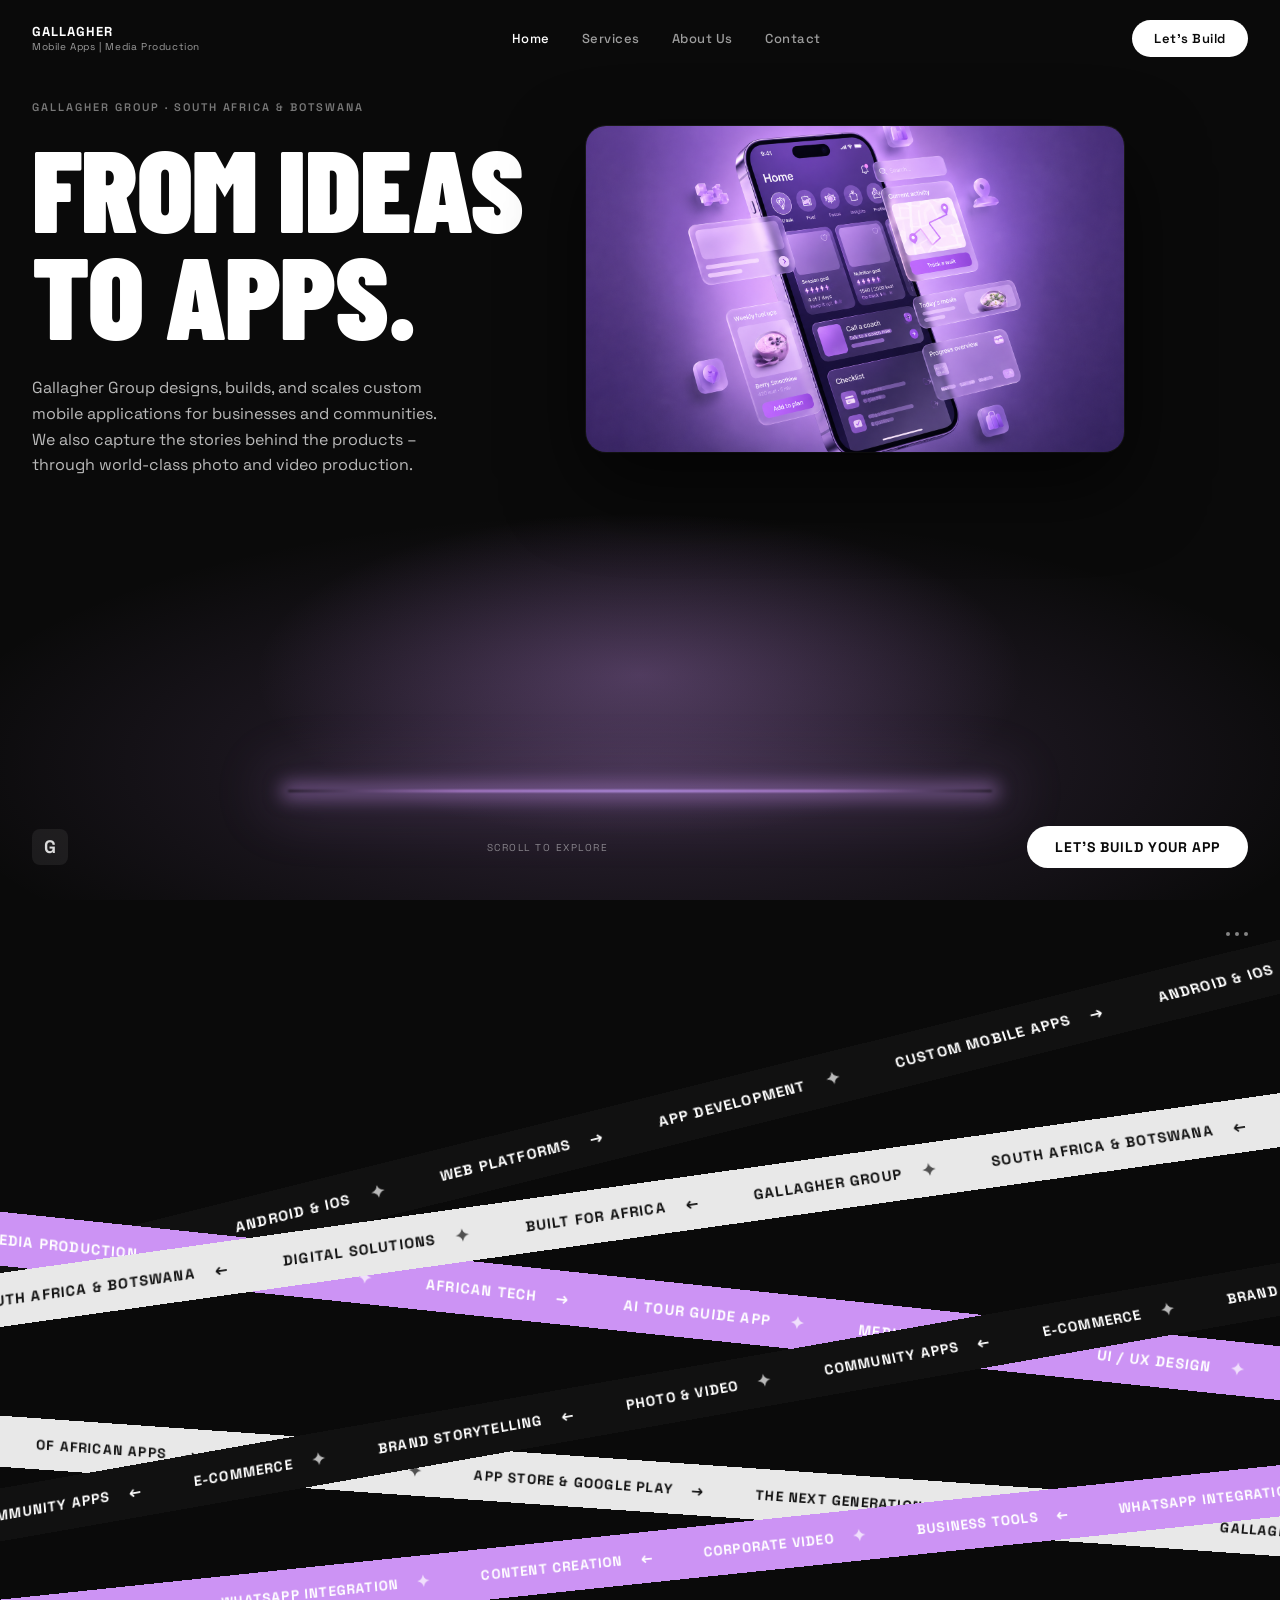
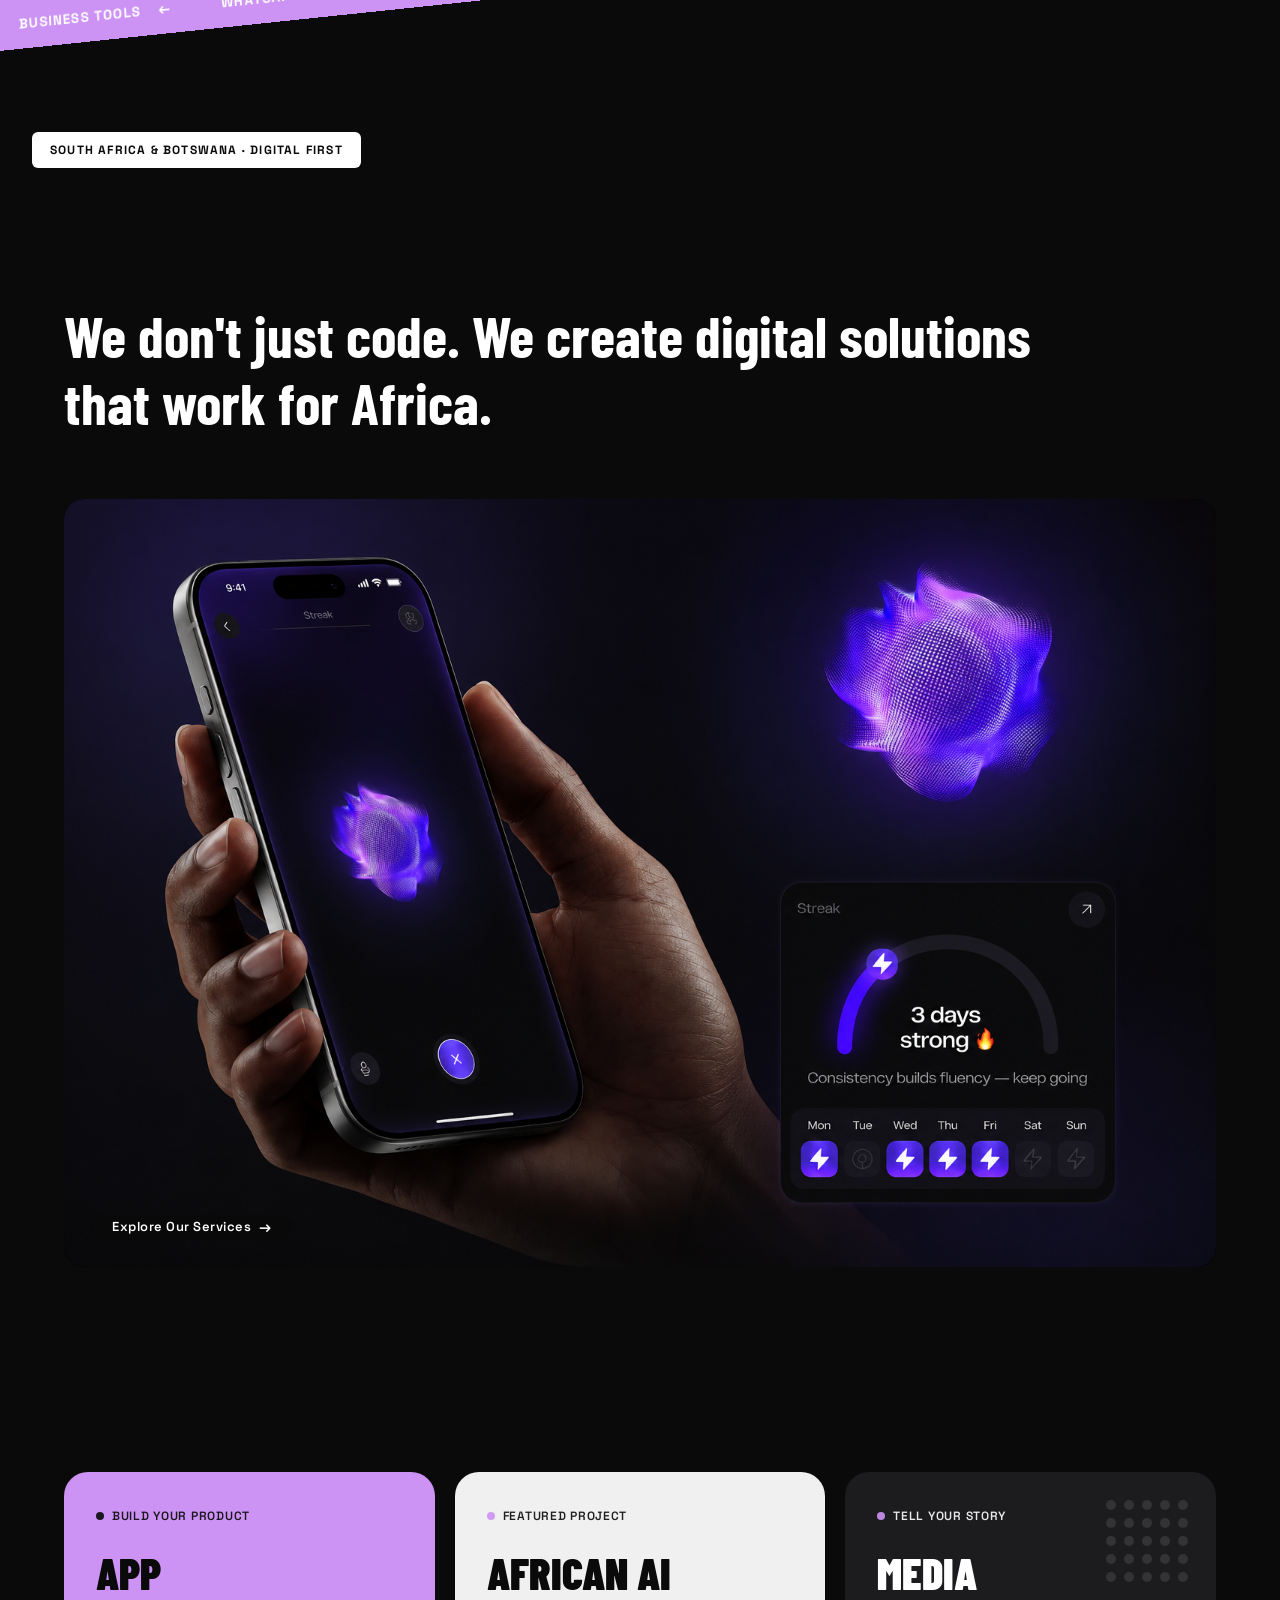
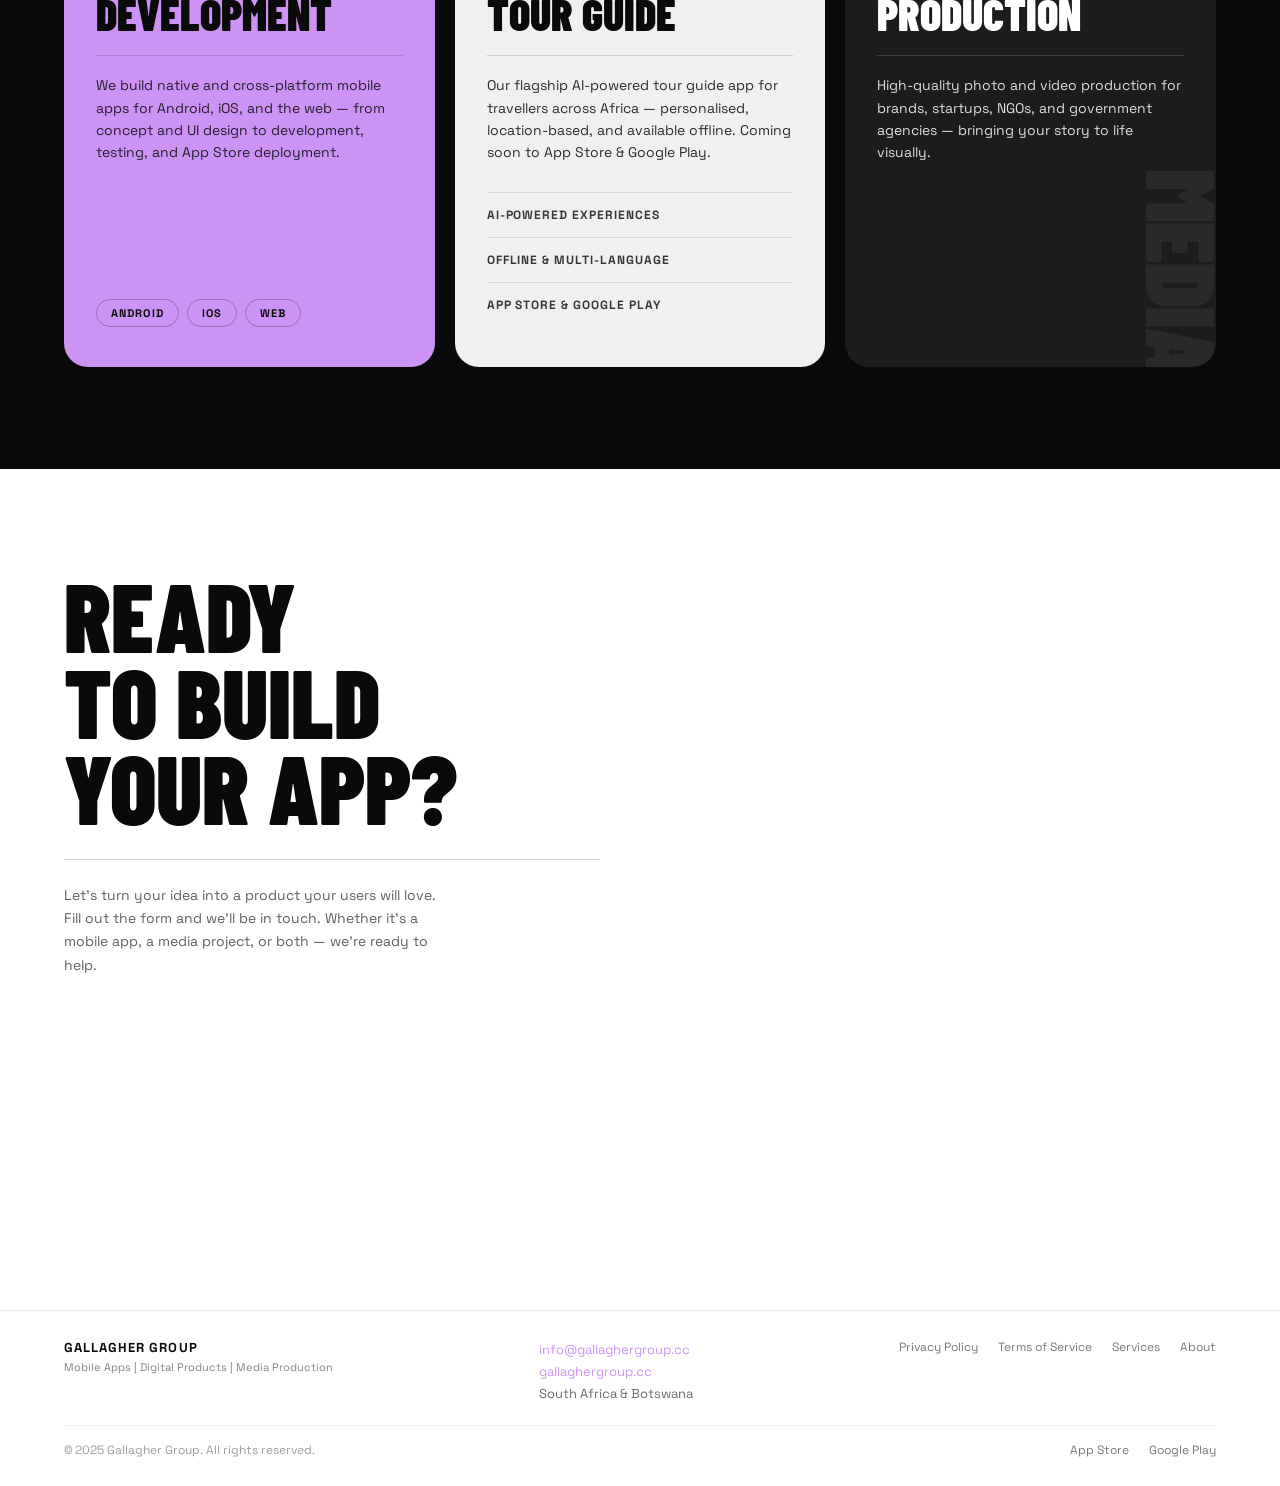
==== commit ba951f3f: "Add files via upload" ====
--- a/index.html
+++ b/index.html
@@ -1,339 +1,338 @@
-<!DOCTYPE html>
-<html lang="en">
-<head>
-  <meta charset="UTF-8" />
-  <meta name="viewport" content="width=device-width, initial-scale=1.0" />
-  <title>Gallagher Group – Mobile Apps &amp; Media Production</title>
-  <meta name="description" content="Gallagher Group is a digital product studio based in South Africa &amp; Botswana specialising in mobile app development and multimedia production." />
-  <link rel="preconnect" href="https://fonts.googleapis.com" />
-  <link rel="preconnect" href="https://fonts.gstatic.com" crossorigin />
-  <link href="https://fonts.googleapis.com/css2?family=Space+Grotesk:wght@300;400;500;600;700&family=Barlow+Condensed:wght@700;800;900&display=swap" rel="stylesheet" />
-  <link rel="stylesheet" href="style.css" />
-</head>
-<body>
-
-  <!-- ─── NAV ─── -->
-  <nav>
-    <a class="nav-logo" href="index.html">GALLAGHER<span>Mobile Apps | Media Production</span></a>
-    <div class="nav-links">
-      <a href="index.html" class="active">Home</a>
-      <a href="services.html">Services</a>
-      <a href="about.html">About Us</a>
-      <a href="#contact">Contact</a>
-    </div>
-    <div class="nav-menu">
-      <span class="nav-dot"></span>
-      <span class="nav-dot"></span>
-      <span class="nav-dot"></span>
-    </div>
-    <a class="nav-cta" href="#contact">Let's Build</a>
-  </nav>
-
-  <!-- ─── HERO ─── -->
-  <section id="hero">
-    <button class="mobile-close" aria-label="Close">✕</button>
-
-    <div class="hero-content reveal">
-      <div class="hero-text">
-        <p class="hero-eyebrow">Gallagher Group · South Africa &amp; Botswana</p>
-        <h1 class="hero-title">FROM IDEAS<br>TO APPS.</h1>
-        <p class="hero-sub">Gallagher Group designs, builds, and scales custom mobile applications for businesses and communities. We also capture the stories behind the products – through world-class photo and video production.</p>
-      </div>
-      <div class="hero-landing-wrap">
-        <img src="pictures/landing.png" alt="Gallagher Group app preview" class="hero-landing-img" />
-      </div>
-    </div>
-
-    <div class="hero-glow"></div>
-
-    <div class="hero-bottom reveal">
-      <svg class="hero-icon" viewBox="0 0 36 36" fill="none" xmlns="http://www.w3.org/2000/svg">
-        <rect width="36" height="36" rx="8" fill="rgba(255,255,255,0.08)"/>
-        <text x="50%" y="54%" dominant-baseline="middle" text-anchor="middle" font-family="Space Grotesk" font-weight="800" font-size="18" fill="white">G</text>
-      </svg>
-      <span class="hero-push">Scroll to explore</span>
-      <a class="hero-play" href="#contact">LET'S BUILD YOUR APP</a>
-    </div>
-  </section>
-
-  <!-- ─── RIBBONS ─── -->
-  <section id="ribbons">
-    <div class="ribbons-scene">
-
-      <!-- Ribbon 1 – black -->
-      <div class="ribbon ribbon--black">
-        <div class="ribbon-inner">
-          <span class="ribbon-item">APP DEVELOPMENT <span class="star">✦</span></span>
-          <span class="ribbon-item">CUSTOM MOBILE APPS <span class="arrow">→</span></span>
-          <span class="ribbon-item">ANDROID &amp; IOS <span class="star">✦</span></span>
-          <span class="ribbon-item">WEB PLATFORMS <span class="arrow">→</span></span>
-          <span class="ribbon-item">APP DEVELOPMENT <span class="star">✦</span></span>
-          <span class="ribbon-item">CUSTOM MOBILE APPS <span class="arrow">→</span></span>
-          <span class="ribbon-item">ANDROID &amp; IOS <span class="star">✦</span></span>
-          <span class="ribbon-item">WEB PLATFORMS <span class="arrow">→</span></span>
-        </div>
-      </div>
-
-      <!-- Ribbon 2 – white -->
-      <div class="ribbon ribbon--white">
-        <div class="ribbon-inner rev">
-          <span class="ribbon-item">GALLAGHER GROUP <span class="star">✦</span></span>
-          <span class="ribbon-item">South Africa &amp; Botswana <span class="arrow">←</span></span>
-          <span class="ribbon-item">DIGITAL SOLUTIONS <span class="star">✦</span></span>
-          <span class="ribbon-item">BUILT FOR AFRICA <span class="arrow">←</span></span>
-          <span class="ribbon-item">GALLAGHER GROUP <span class="star">✦</span></span>
-          <span class="ribbon-item">South Africa &amp; Botswana <span class="arrow">←</span></span>
-          <span class="ribbon-item">DIGITAL SOLUTIONS <span class="star">✦</span></span>
-          <span class="ribbon-item">BUILT FOR AFRICA <span class="arrow">←</span></span>
-        </div>
-      </div>
-
-      <!-- Ribbon 3 – purple -->
-      <div class="ribbon ribbon--purple">
-        <div class="ribbon-inner">
-          <span class="ribbon-item">AI TOUR GUIDE APP <span class="star">✦</span></span>
-          <span class="ribbon-item">MEDIA PRODUCTION <span class="arrow">→</span></span>
-          <span class="ribbon-item">UI / UX DESIGN <span class="star">✦</span></span>
-          <span class="ribbon-item">AFRICAN TECH <span class="arrow">→</span></span>
-          <span class="ribbon-item">AI TOUR GUIDE APP <span class="star">✦</span></span>
-          <span class="ribbon-item">MEDIA PRODUCTION <span class="arrow">→</span></span>
-          <span class="ribbon-item">UI / UX DESIGN <span class="star">✦</span></span>
-          <span class="ribbon-item">AFRICAN TECH <span class="arrow">→</span></span>
-        </div>
-      </div>
-
-      <!-- Ribbon 4 – black -->
-      <div class="ribbon ribbon--black">
-        <div class="ribbon-inner rev">
-          <span class="ribbon-item">PHOTO &amp; VIDEO <span class="star">✦</span></span>
-          <span class="ribbon-item">COMMUNITY APPS <span class="arrow">←</span></span>
-          <span class="ribbon-item">E-COMMERCE <span class="star">✦</span></span>
-          <span class="ribbon-item">BRAND STORYTELLING <span class="arrow">←</span></span>
-          <span class="ribbon-item">PHOTO &amp; VIDEO <span class="star">✦</span></span>
-          <span class="ribbon-item">COMMUNITY APPS <span class="arrow">←</span></span>
-          <span class="ribbon-item">E-COMMERCE <span class="star">✦</span></span>
-          <span class="ribbon-item">BRAND STORYTELLING <span class="arrow">←</span></span>
-        </div>
-      </div>
-
-      <!-- Ribbon 5 – white -->
-      <div class="ribbon ribbon--white">
-        <div class="ribbon-inner">
-          <span class="ribbon-item">THE NEXT GENERATION <span class="star">✦</span></span>
-          <span class="ribbon-item">OF AFRICAN APPS <span class="arrow">→</span></span>
-          <span class="ribbon-item">GALLAGHER GROUP <span class="star">✦</span></span>
-          <span class="ribbon-item">APP STORE &amp; GOOGLE PLAY <span class="arrow">→</span></span>
-          <span class="ribbon-item">THE NEXT GENERATION <span class="star">✦</span></span>
-          <span class="ribbon-item">OF AFRICAN APPS <span class="arrow">→</span></span>
-          <span class="ribbon-item">GALLAGHER GROUP <span class="star">✦</span></span>
-          <span class="ribbon-item">APP STORE &amp; GOOGLE PLAY <span class="arrow">→</span></span>
-        </div>
-      </div>
-
-      <!-- Ribbon 6 – purple -->
-      <div class="ribbon ribbon--purple">
-        <div class="ribbon-inner rev">
-          <span class="ribbon-item">CORPORATE VIDEO <span class="star">✦</span></span>
-          <span class="ribbon-item">BUSINESS TOOLS <span class="arrow">←</span></span>
-          <span class="ribbon-item">WHATSAPP INTEGRATION <span class="star">✦</span></span>
-          <span class="ribbon-item">CONTENT CREATION <span class="arrow">←</span></span>
-          <span class="ribbon-item">CORPORATE VIDEO <span class="star">✦</span></span>
-          <span class="ribbon-item">BUSINESS TOOLS <span class="arrow">←</span></span>
-          <span class="ribbon-item">WHATSAPP INTEGRATION <span class="star">✦</span></span>
-          <span class="ribbon-item">CONTENT CREATION <span class="arrow">←</span></span>
-        </div>
-      </div>
-
-    </div>
-
-    <div class="ribbons-tag">South Africa &amp; Botswana · DIGITAL FIRST</div>
-    <div class="ribbons-nav">
-      <span></span><span></span><span></span>
-    </div>
-  </section>
-
-  <!-- ─── STATEMENT ─── -->
-  <section id="statement">
-    <p class="statement-text reveal">
-      We don't just code. We create digital solutions that work for Africa.
-    </p>
-    <div class="video-block reveal">
-      <img src="pictures/website.png" alt="Gallagher Group – digital solutions for Africa" style="width:100%;height:auto;display:block;border-radius:20px;" />
-      <a class="video-cta" href="services.html">
-        Explore Our Services <span class="arr">→</span>
-      </a>
-    </div>
-  </section>
-
-  <!-- ─── CARDS ─── -->
-  <section id="cards">
-    <div class="cards-grid">
-
-      <!-- Card 1 – Purple: App Development -->
-      <div class="card card--purple reveal">
-        <div>
-          <div class="card-label"><span class="card-dot"></span> Build Your Product</div>
-          <h2 class="card-title">APP<br>DEVELOPMENT</h2>
-          <div class="card-divider"></div>
-          <p class="card-body">
-            We build native and cross-platform mobile apps for Android, iOS, and the web — from concept and UI design to development, testing, and App Store deployment.
-          </p>
-        </div>
-        <div class="card-tags">
-          <span class="card-tag">ANDROID</span>
-          <span class="card-tag">iOS</span>
-          <span class="card-tag">WEB</span>
-        </div>
-      </div>
-
-      <!-- Card 2 – White: AI Tour Guide -->
-      <div class="card card--white reveal">
-        <div>
-          <div class="card-label"><span class="card-dot"></span> Featured Project</div>
-          <h2 class="card-title">AFRICAN AI<br>TOUR GUIDE</h2>
-          <div class="card-divider"></div>
-          <p class="card-body">
-            Our flagship AI-powered tour guide app for travellers across Africa — personalised, location-based, and available offline. Coming soon to App Store &amp; Google Play.
-          </p>
-        </div>
-        <ul class="card-list">
-          <li>AI-POWERED EXPERIENCES</li>
-          <li>OFFLINE &amp; MULTI-LANGUAGE</li>
-          <li>APP STORE &amp; GOOGLE PLAY</li>
-        </ul>
-      </div>
-
-      <!-- Card 3 – Dark: Media Production -->
-      <div class="card card--dark reveal">
-        <div class="dot-grid">
-          <span></span><span></span><span></span><span></span><span></span>
-          <span></span><span></span><span></span><span></span><span></span>
-          <span></span><span></span><span></span><span></span><span></span>
-          <span></span><span></span><span></span><span></span><span></span>
-          <span></span><span></span><span></span><span></span><span></span>
-        </div>
-        <div>
-          <div class="card-label"><span class="card-dot"></span> Tell Your Story</div>
-          <h2 class="card-title" style="color:#fff;">MEDIA<br>PRODUCTION</h2>
-          <div class="card-divider"></div>
-          <p class="card-body">
-            High-quality photo and video production for brands, startups, NGOs, and government agencies — bringing your story to life visually.
-          </p>
-        </div>
-        <div class="card-bg-word">media</div>
-      </div>
-
-    </div>
-  </section>
-
-  <!-- ─── CONTACT / APPLY ─── -->
-  <section id="contact">
-    <div class="contact-grid">
-      <div class="reveal">
-        <h2 class="contact-title">READY<br>TO BUILD<br>YOUR APP?</h2>
-        <div class="contact-divider"></div>
-        <p class="contact-desc">
-          Let's turn your idea into a product your users will love. Fill out the form and we'll be in touch. Whether it's a mobile app, a media project, or both — we're ready to help.
-        </p>
-      </div>
-
-      <form class="reveal" onsubmit="handleSubmit(event)">
-        <div class="form-row">
-          <input class="form-input" type="text" placeholder="Full Name" required />
-          <input class="form-input" type="email" placeholder="Email Address" required />
-        </div>
-        <div class="form-row" style="grid-template-columns: 1fr; margin-bottom: 0;">
-          <input class="form-input" type="text" placeholder="Company / Organisation Name" />
-        </div>
-
-        <span class="form-label">Areas of Interest</span>
-        <div class="checkbox-group">
-          <label class="checkbox-item">
-            <input type="checkbox" /> Custom Mobile App Development.
-          </label>
-          <label class="checkbox-item">
-            <input type="checkbox" /> African AI Tour Guide Partnership.
-          </label>
-          <label class="checkbox-item">
-            <input type="checkbox" /> Media Production &amp; Photography / Videography.
-          </label>
-        </div>
-
-        <div class="form-policy">
-          <input type="checkbox" required />
-          <span>I hereby accept Gallagher Group's <a href="privacy.html">Privacy Policy</a></span>
-        </div>
-
-        <button class="form-submit" type="submit">Get in Touch →</button>
-      </form>
-    </div>
-  </section>
-
-  <!-- ─── FOOTER ─── -->
-  <footer>
-    <div class="footer-inner">
-      <div class="footer-brand">
-        <span class="footer-brand-name">Gallagher Group</span>
-        <span class="footer-brand-sub">Mobile Apps | Digital Products | Media Production</span>
-      </div>
-      <div class="footer-contact">
-        <a href="mailto:info@gallaghergroup.cc">info@gallaghergroup.cc</a><br>
-        <a href="https://gallaghergroup.cc" target="_blank">gallaghergroup.cc</a><br>
-        South Africa &amp; Botswana
-      </div>
-      <div class="footer-links">
-        <a href="privacy.html">Privacy Policy</a>
-        <a href="terms.html">Terms of Service</a>
-        <a href="services.html">Services</a>
-        <a href="about.html">About</a>
-      </div>
-    </div>
-    <div class="footer-bottom">
-      <span class="footer-copy">© 2025 Gallagher Group. All rights reserved.</span>
-      <div class="footer-links">
-        <a href="#">App Store</a>
-        <a href="#">Google Play</a>
-      </div>
-    </div>
-  </footer>
-
-  <script>
-    const revealEls = document.querySelectorAll('.reveal');
-    const observer = new IntersectionObserver((entries) => {
-      entries.forEach(e => {
-        if (e.isIntersecting) { e.target.classList.add('visible'); observer.unobserve(e.target); }
-      });
-    }, { threshold: 0.12 });
-    revealEls.forEach(el => observer.observe(el));
-
-    function handleSubmit(e) {
-      e.preventDefault();
-      const btn = e.target.querySelector('.form-submit');
-      btn.textContent = 'Message Sent ✓';
-      btn.style.background = '#CC93F4';
-      btn.disabled = true;
-    }
-
-    const scene = document.querySelector('.ribbons-scene');
-    if (scene) {
-      document.addEventListener('mousemove', (ev) => {
-        const mx = (ev.clientX / window.innerWidth - 0.5) * 10;
-        const my = (ev.clientY / window.innerHeight - 0.5) * 6;
-        scene.style.transform = `rotateY(${mx}deg) rotateX(${-my}deg)`;
-        scene.style.transition = 'transform 0.4s ease-out';
-      });
-    }
-
-    const navEl = document.querySelector('nav');
-    window.addEventListener('scroll', () => {
-      if (window.scrollY > 60) {
-        navEl.style.background = 'rgba(10,10,10,0.88)';
-        navEl.style.backdropFilter = 'blur(14px)';
-      } else {
-        navEl.style.background = 'transparent';
-        navEl.style.backdropFilter = 'none';
-      }
-    });
-  </script>
-</body>
-</html>
+<!DOCTYPE html>
+<html lang="en">
+<head>
+  <meta charset="UTF-8" />
+  <meta name="viewport" content="width=device-width, initial-scale=1.0" />
+  <title>Gallagher Group – Mobile Apps &amp; Media Production</title>
+  <meta name="description" content="Gallagher Group is a digital product studio based in South Africa &amp; Botswana specialising in mobile app development and multimedia production." />
+  <link rel="preconnect" href="https://fonts.googleapis.com" />
+  <link rel="preconnect" href="https://fonts.gstatic.com" crossorigin />
+  <link href="https://fonts.googleapis.com/css2?family=Space+Grotesk:wght@300;400;500;600;700&family=Barlow+Condensed:wght@700;800;900&display=swap" rel="stylesheet" />
+  <link rel="stylesheet" href="style.css" />
+</head>
+<body>
+
+  <!-- ─── NAV ─── -->
+  <nav>
+    <a class="nav-logo" href="index.html">GALLAGHER<span>Mobile Apps | Media Production</span></a>
+    <div class="nav-links">
+      <a href="index.html" class="active">Home</a>
+      <a href="services.html">Services</a>
+      <a href="about.html">About Us</a>
+      <a href="#contact">Contact</a>
+    </div>
+    <div class="nav-menu">
+      <span class="nav-dot"></span>
+      <span class="nav-dot"></span>
+      <span class="nav-dot"></span>
+    </div>
+    <a class="nav-cta" href="#contact">Let's Build</a>
+  </nav>
+
+  <!-- ─── HERO ─── -->
+  <section id="hero">
+    <button class="mobile-close" aria-label="Close">✕</button>
+
+    <div class="hero-content reveal">
+      <div class="hero-text">
+        <p class="hero-eyebrow">Gallagher Group · South Africa &amp; Botswana</p>
+        <h1 class="hero-title">FROM IDEAS<br>TO APPS.</h1>
+        <p class="hero-sub">Gallagher Group designs, builds, and scales custom mobile applications for businesses and communities. We also capture the stories behind the products – through world-class photo and video production.</p>
+      </div>
+      <div class="hero-landing-wrap">
+        <img src="pictures/landing.png" alt="Gallagher Group app preview" class="hero-landing-img" />
+      </div>
+    </div>
+
+    <div class="hero-glow"></div>
+
+    <div class="hero-bottom reveal">
+      <svg class="hero-icon" viewBox="0 0 36 36" fill="none" xmlns="http://www.w3.org/2000/svg">
+        <rect width="36" height="36" rx="8" fill="rgba(255,255,255,0.08)"/>
+        <text x="50%" y="54%" dominant-baseline="middle" text-anchor="middle" font-family="Space Grotesk" font-weight="800" font-size="18" fill="white">G</text>
+      </svg>
+      <span class="hero-push">Scroll to explore</span>
+      <a class="hero-play" href="#contact">LET'S BUILD YOUR APP</a>
+    </div>
+  </section>
+
+  <!-- ─── RIBBONS ─── -->
+  <section id="ribbons">
+    <div class="ribbons-scene">
+
+      <!-- Ribbon 1 – black -->
+      <div class="ribbon ribbon--black">
+        <div class="ribbon-inner">
+          <span class="ribbon-item">APP DEVELOPMENT <span class="star">✦</span></span>
+          <span class="ribbon-item">CUSTOM MOBILE APPS <span class="arrow">→</span></span>
+          <span class="ribbon-item">ANDROID &amp; IOS <span class="star">✦</span></span>
+          <span class="ribbon-item">WEB PLATFORMS <span class="arrow">→</span></span>
+          <span class="ribbon-item">APP DEVELOPMENT <span class="star">✦</span></span>
+          <span class="ribbon-item">CUSTOM MOBILE APPS <span class="arrow">→</span></span>
+          <span class="ribbon-item">ANDROID &amp; IOS <span class="star">✦</span></span>
+          <span class="ribbon-item">WEB PLATFORMS <span class="arrow">→</span></span>
+        </div>
+      </div>
+
+      <!-- Ribbon 2 – white -->
+      <div class="ribbon ribbon--white">
+        <div class="ribbon-inner rev">
+          <span class="ribbon-item">GALLAGHER GROUP <span class="star">✦</span></span>
+          <span class="ribbon-item">South Africa &amp; Botswana <span class="arrow">←</span></span>
+          <span class="ribbon-item">DIGITAL SOLUTIONS <span class="star">✦</span></span>
+          <span class="ribbon-item">BUILT FOR AFRICA <span class="arrow">←</span></span>
+          <span class="ribbon-item">GALLAGHER GROUP <span class="star">✦</span></span>
+          <span class="ribbon-item">South Africa &amp; Botswana <span class="arrow">←</span></span>
+          <span class="ribbon-item">DIGITAL SOLUTIONS <span class="star">✦</span></span>
+          <span class="ribbon-item">BUILT FOR AFRICA <span class="arrow">←</span></span>
+        </div>
+      </div>
+
+      <!-- Ribbon 3 – purple -->
+      <div class="ribbon ribbon--purple">
+        <div class="ribbon-inner">
+          <span class="ribbon-item">AI TOUR GUIDE APP <span class="star">✦</span></span>
+          <span class="ribbon-item">MEDIA PRODUCTION <span class="arrow">→</span></span>
+          <span class="ribbon-item">UI / UX DESIGN <span class="star">✦</span></span>
+          <span class="ribbon-item">AFRICAN TECH <span class="arrow">→</span></span>
+          <span class="ribbon-item">AI TOUR GUIDE APP <span class="star">✦</span></span>
+          <span class="ribbon-item">MEDIA PRODUCTION <span class="arrow">→</span></span>
+          <span class="ribbon-item">UI / UX DESIGN <span class="star">✦</span></span>
+          <span class="ribbon-item">AFRICAN TECH <span class="arrow">→</span></span>
+        </div>
+      </div>
+
+      <!-- Ribbon 4 – black -->
+      <div class="ribbon ribbon--black">
+        <div class="ribbon-inner rev">
+          <span class="ribbon-item">PHOTO &amp; VIDEO <span class="star">✦</span></span>
+          <span class="ribbon-item">COMMUNITY APPS <span class="arrow">←</span></span>
+          <span class="ribbon-item">E-COMMERCE <span class="star">✦</span></span>
+          <span class="ribbon-item">BRAND STORYTELLING <span class="arrow">←</span></span>
+          <span class="ribbon-item">PHOTO &amp; VIDEO <span class="star">✦</span></span>
+          <span class="ribbon-item">COMMUNITY APPS <span class="arrow">←</span></span>
+          <span class="ribbon-item">E-COMMERCE <span class="star">✦</span></span>
+          <span class="ribbon-item">BRAND STORYTELLING <span class="arrow">←</span></span>
+        </div>
+      </div>
+
+      <!-- Ribbon 5 – white -->
+      <div class="ribbon ribbon--white">
+        <div class="ribbon-inner">
+          <span class="ribbon-item">THE NEXT GENERATION <span class="star">✦</span></span>
+          <span class="ribbon-item">OF AFRICAN APPS <span class="arrow">→</span></span>
+          <span class="ribbon-item">GALLAGHER GROUP <span class="star">✦</span></span>
+          <span class="ribbon-item">APP STORE &amp; GOOGLE PLAY <span class="arrow">→</span></span>
+          <span class="ribbon-item">THE NEXT GENERATION <span class="star">✦</span></span>
+          <span class="ribbon-item">OF AFRICAN APPS <span class="arrow">→</span></span>
+          <span class="ribbon-item">GALLAGHER GROUP <span class="star">✦</span></span>
+          <span class="ribbon-item">APP STORE &amp; GOOGLE PLAY <span class="arrow">→</span></span>
+        </div>
+      </div>
+
+      <!-- Ribbon 6 – purple -->
+      <div class="ribbon ribbon--purple">
+        <div class="ribbon-inner rev">
+          <span class="ribbon-item">CORPORATE VIDEO <span class="star">✦</span></span>
+          <span class="ribbon-item">BUSINESS TOOLS <span class="arrow">←</span></span>
+          <span class="ribbon-item">WHATSAPP INTEGRATION <span class="star">✦</span></span>
+          <span class="ribbon-item">CONTENT CREATION <span class="arrow">←</span></span>
+          <span class="ribbon-item">CORPORATE VIDEO <span class="star">✦</span></span>
+          <span class="ribbon-item">BUSINESS TOOLS <span class="arrow">←</span></span>
+          <span class="ribbon-item">WHATSAPP INTEGRATION <span class="star">✦</span></span>
+          <span class="ribbon-item">CONTENT CREATION <span class="arrow">←</span></span>
+        </div>
+      </div>
+
+    </div>
+
+    <div class="ribbons-tag">South Africa &amp; Botswana · DIGITAL FIRST</div>
+    <div class="ribbons-nav">
+      <span></span><span></span><span></span>
+    </div>
+  </section>
+
+  <!-- ─── STATEMENT ─── -->
+  <section id="statement">
+    <p class="statement-text reveal">
+      We don't just code. We create digital solutions that work for Africa.
+    </p>
+    <div class="video-block reveal">
+      <img src="pictures/website.png" alt="Gallagher Group – digital solutions for Africa" style="width:100%;height:auto;display:block;border-radius:20px;" />
+      <a class="video-cta" href="services.html">
+        Explore Our Services <span class="arr">→</span>
+      </a>
+    </div>
+  </section>
+
+  <!-- ─── CARDS ─── -->
+  <section id="cards">
+    <div class="cards-grid">
+
+      <!-- Card 1 – Purple: App Development -->
+      <div class="card card--purple reveal">
+        <div>
+          <div class="card-label"><span class="card-dot"></span> Build Your Product</div>
+          <h2 class="card-title">APP<br>DEVELOPMENT</h2>
+          <div class="card-divider"></div>
+          <p class="card-body">
+            We build native and cross-platform mobile apps for Android, iOS, and the web — from concept and UI design to development, testing, and App Store deployment.
+          </p>
+        </div>
+        <div class="card-tags">
+          <span class="card-tag">ANDROID</span>
+          <span class="card-tag">iOS</span>
+          <span class="card-tag">WEB</span>
+        </div>
+      </div>
+
+      <!-- Card 2 – White: AI Tour Guide -->
+      <div class="card card--white reveal">
+        <div>
+          <div class="card-label"><span class="card-dot"></span> Featured Project</div>
+          <h2 class="card-title">AFRICAN AI<br>TOUR GUIDE</h2>
+          <div class="card-divider"></div>
+          <p class="card-body">
+            Our flagship AI-powered tour guide app for travellers across Africa — personalised, location-based, and available offline. Coming soon to App Store &amp; Google Play.
+          </p>
+        </div>
+        <ul class="card-list">
+          <li>AI-POWERED EXPERIENCES</li>
+          <li>OFFLINE &amp; MULTI-LANGUAGE</li>
+          <li>APP STORE &amp; GOOGLE PLAY</li>
+        </ul>
+      </div>
+
+      <!-- Card 3 – Dark: Media Production -->
+      <div class="card card--dark reveal">
+        <div class="dot-grid">
+          <span></span><span></span><span></span><span></span><span></span>
+          <span></span><span></span><span></span><span></span><span></span>
+          <span></span><span></span><span></span><span></span><span></span>
+          <span></span><span></span><span></span><span></span><span></span>
+          <span></span><span></span><span></span><span></span><span></span>
+        </div>
+        <div>
+          <div class="card-label"><span class="card-dot"></span> Tell Your Story</div>
+          <h2 class="card-title" style="color:#fff;">MEDIA<br>PRODUCTION</h2>
+          <div class="card-divider"></div>
+          <p class="card-body">
+            High-quality photo and video production for brands, startups, NGOs, and government agencies — bringing your story to life visually.
+          </p>
+        </div>
+        <div class="card-bg-word">media</div>
+      </div>
+
+    </div>
+  </section>
+
+  <!-- ─── CONTACT / APPLY ─── -->
+  <section id="contact">
+    <div class="contact-grid">
+      <div class="reveal">
+        <h2 class="contact-title">READY<br>TO BUILD<br>YOUR APP?</h2>
+        <div class="contact-divider"></div>
+        <p class="contact-desc">
+          Let's turn your idea into a product your users will love. Fill out the form and we'll be in touch. Whether it's a mobile app, a media project, or both — we're ready to help.
+        </p>
+      </div>
+
+      <div class="tally-embed-wrap reveal">
+        <iframe
+          id="tally-contact-form"
+          data-tally-src="https://tally.so/embed/3qXOxO?alignLeft=1&hideTitle=1&transparentBackground=1&dynamicHeight=1"
+          loading="lazy"
+          width="100%"
+          height="620"
+          frameborder="0"
+          marginheight="0"
+          marginwidth="0"
+          title="Gallagher Group Contact Form">
+        </iframe>
+        <p class="form-status" id="form-status" role="status" aria-live="polite"></p>
+      </div>
+    </div>
+  </section>
+
+  <!-- ─── FOOTER ─── -->
+  <footer>
+    <div class="footer-inner">
+      <div class="footer-brand">
+        <span class="footer-brand-name">Gallagher Group</span>
+        <span class="footer-brand-sub">Mobile Apps | Digital Products | Media Production</span>
+      </div>
+      <div class="footer-contact">
+        <a href="mailto:info@gallaghergroup.cc">info@gallaghergroup.cc</a><br>
+        <a href="https://gallaghergroup.cc" target="_blank">gallaghergroup.cc</a><br>
+        South Africa &amp; Botswana
+      </div>
+      <div class="footer-links">
+        <a href="privacy.html">Privacy Policy</a>
+        <a href="terms.html">Terms of Service</a>
+        <a href="services.html">Services</a>
+        <a href="about.html">About</a>
+      </div>
+    </div>
+    <div class="footer-bottom">
+      <span class="footer-copy">© 2025 Gallagher Group. All rights reserved.</span>
+      <div class="footer-links">
+        <a href="#">App Store</a>
+        <a href="#">Google Play</a>
+      </div>
+    </div>
+  </footer>
+
+  <script src="tally-config.js"></script>
+  <script src="https://tally.so/widgets/embed.js"></script>
+  <script>
+    const revealEls = document.querySelectorAll('.reveal');
+    const observer = new IntersectionObserver((entries) => {
+      entries.forEach(e => {
+        if (e.isIntersecting) { e.target.classList.add('visible'); observer.unobserve(e.target); }
+      });
+    }, { threshold: 0.12 });
+    revealEls.forEach(el => observer.observe(el));
+
+    function loadTallyEmbeds() {
+      if (typeof Tally !== 'undefined') Tally.loadEmbeds();
+    }
+
+    window.addEventListener('message', (e) => {
+      if (typeof e.data === 'string' && e.data.includes('Tally.FormSubmitted')) {
+        const status = document.getElementById('form-status');
+        if (status) {
+          status.textContent = 'Thank you! We will get back to you shortly.';
+          status.className = 'form-status form-status--success';
+        }
+      }
+    });
+
+    if (document.readyState === 'loading') {
+      document.addEventListener('DOMContentLoaded', loadTallyEmbeds);
+    } else {
+      loadTallyEmbeds();
+    }
+
+    const scene = document.querySelector('.ribbons-scene');
+    if (scene) {
+      document.addEventListener('mousemove', (ev) => {
+        const mx = (ev.clientX / window.innerWidth - 0.5) * 10;
+        const my = (ev.clientY / window.innerHeight - 0.5) * 6;
+        scene.style.transform = `rotateY(${mx}deg) rotateX(${-my}deg)`;
+        scene.style.transition = 'transform 0.4s ease-out';
+      });
+    }
+
+    const navEl = document.querySelector('nav');
+    window.addEventListener('scroll', () => {
+      if (window.scrollY > 60) {
+        navEl.style.background = 'rgba(10,10,10,0.88)';
+        navEl.style.backdropFilter = 'blur(14px)';
+      } else {
+        navEl.style.background = 'transparent';
+        navEl.style.backdropFilter = 'none';
+      }
+    });
+  </script>
+</body>
+</html>
--- a/style.css
+++ b/style.css
@@ -1,955 +1,983 @@
-/* ─── RESET ─────────────────────────────────── */
-*, *::before, *::after { box-sizing: border-box; margin: 0; padding: 0; }
-html { scroll-behavior: smooth; }
-body {
-  font-family: 'Space Grotesk', sans-serif;
-  background: #0a0a0a;
-  color: #fff;
-  overflow-x: hidden;
-}
-
-/* ─── NAV ────────────────────────────────────── */
-nav {
-  position: fixed;
-  top: 0; left: 0; right: 0;
-  z-index: 100;
-  display: flex;
-  align-items: center;
-  justify-content: space-between;
-  padding: 20px 32px;
-  gap: 16px;
-}
-.nav-logo {
-  font-family: 'Space Grotesk', sans-serif;
-  font-weight: 700;
-  font-size: 13px;
-  letter-spacing: 0.08em;
-  text-transform: uppercase;
-  color: #fff;
-  text-decoration: none;
-  line-height: 1.2;
-  flex-shrink: 0;
-}
-.nav-logo span { display: block; font-weight: 400; opacity: 0.6; font-size: 10px; letter-spacing: 0.06em; text-transform: none; margin-top: 2px; }
-
-/* Desktop nav links */
-.nav-links {
-  display: none;
-  gap: 32px;
-  align-items: center;
-}
-.nav-links a {
-  font-size: 13px;
-  font-weight: 500;
-  color: rgba(255,255,255,0.6);
-  text-decoration: none;
-  letter-spacing: 0.04em;
-  transition: color 0.2s;
-}
-.nav-links a:hover,
-.nav-links a.active { color: #fff; }
-@media (min-width: 900px) { .nav-links { display: flex; } }
-
-/* Mobile hamburger dots */
-.nav-menu {
-  display: flex;
-  gap: 4px;
-  align-items: center;
-}
-.nav-dot { width: 4px; height: 4px; border-radius: 50%; background: #fff; opacity: 0.6; }
-@media (min-width: 900px) { .nav-menu { display: none; } }
-
-.nav-cta {
-  display: none;
-  background: #fff;
-  color: #0a0a0a;
-  border: none;
-  border-radius: 100px;
-  padding: 10px 22px;
-  font-family: 'Space Grotesk', sans-serif;
-  font-weight: 600;
-  font-size: 13px;
-  cursor: pointer;
-  text-decoration: none;
-  letter-spacing: 0.04em;
-  transition: background 0.2s, color 0.2s;
-  flex-shrink: 0;
-}
-.nav-cta:hover { background: #CC93F4; color: #fff; }
-@media (min-width: 768px) { .nav-cta { display: inline-block; } }
-
-/* ─── HERO ───────────────────────────────────── */
-#hero {
-  min-height: 100svh;
-  display: flex;
-  flex-direction: column;
-  justify-content: space-between;
-  padding: 100px 32px 32px;
-  position: relative;
-  overflow: hidden;
-  background: radial-gradient(ellipse 80% 40% at 50% 85%, rgba(204,147,244,0.18) 0%, transparent 70%),
-              radial-gradient(ellipse 50% 30% at 50% 75%, rgba(204,147,244,0.28) 0%, transparent 60%),
-              #0a0a0a;
-}
-.hero-content {
-  position: relative;
-  z-index: 2;
-  display: flex;
-  align-items: center;
-  justify-content: flex-start;
-  gap: clamp(32px, 5vw, 72px);
-}
-.hero-text { flex: 0 1 auto; min-width: 0; }
-.hero-landing-wrap {
-  flex-shrink: 0;
-  width: clamp(256px, 42vw, 672px);
-  align-self: center;
-}
-.hero-landing-img {
-  width: 100%;
-  height: auto;
-  display: block;
-  border-radius: 20px;
-  box-shadow: 0 32px 80px rgba(0,0,0,0.65), 0 0 0 1px rgba(255,255,255,0.07);
-}
-@media (max-width: 600px) {
-  .hero-content { flex-direction: column-reverse; gap: 28px; }
-  .hero-landing-wrap { width: clamp(200px, 70vw, 320px); align-self: flex-start; }
-}
-.hero-eyebrow {
-  font-size: 11px;
-  font-weight: 600;
-  letter-spacing: 0.18em;
-  text-transform: uppercase;
-  color: rgba(255,255,255,0.45);
-  margin-bottom: 20px;
-}
-.hero-title {
-  font-family: 'Barlow Condensed', sans-serif;
-  font-weight: 900;
-  font-size: clamp(52px, 13vw, 116px);
-  line-height: 0.92;
-  letter-spacing: -0.01em;
-  text-transform: uppercase;
-  color: #fff;
-  margin-bottom: 28px;
-}
-.hero-sub {
-  font-size: clamp(14px, 2.5vw, 16px);
-  font-weight: 400;
-  line-height: 1.6;
-  color: rgba(255,255,255,0.72);
-  max-width: 420px;
-}
-
-/* glow line */
-.hero-glow {
-  position: absolute;
-  bottom: clamp(72px, 12vh, 120px);
-  left: 50%;
-  transform: translateX(-50%);
-  width: clamp(40%, 55%, 70%);
-  height: 2px;
-  background: linear-gradient(90deg, transparent, rgba(204,147,244,0.9), rgba(200,160,255,1), rgba(204,147,244,0.9), transparent);
-  border-radius: 100px;
-  filter: blur(1px);
-  box-shadow: 0 0 18px 6px rgba(204,147,244,0.5), 0 0 60px 20px rgba(204,147,244,0.15);
-  animation: glowPulse 3s ease-in-out infinite;
-}
-@keyframes glowPulse {
-  0%, 100% { opacity: 0.7; filter: blur(1px); }
-  50% { opacity: 1; filter: blur(0px); box-shadow: 0 0 28px 10px rgba(204,147,244,0.7), 0 0 80px 30px rgba(204,147,244,0.2); }
-}
-
-/* hero bottom bar */
-.hero-bottom {
-  display: flex;
-  align-items: center;
-  justify-content: space-between;
-  position: relative;
-  z-index: 2;
-}
-.hero-icon { width: 36px; height: 36px; opacity: 0.85; }
-.hero-push { font-size: 10px; letter-spacing: 0.15em; text-transform: uppercase; opacity: 0.45; }
-.hero-play {
-  background: #fff;
-  color: #0a0a0a;
-  border: none;
-  border-radius: 100px;
-  padding: 12px 28px;
-  font-family: 'Space Grotesk', sans-serif;
-  font-weight: 700;
-  font-size: 14px;
-  letter-spacing: 0.06em;
-  cursor: pointer;
-  text-transform: uppercase;
-  transition: background 0.2s, transform 0.15s;
-  text-decoration: none;
-  display: inline-block;
-}
-.hero-play:hover { background: #CC93F4; color: #fff; transform: scale(1.04); }
-
-.mobile-close {
-  position: absolute;
-  top: 20px; right: 20px;
-  width: 32px; height: 32px;
-  background: rgba(255,255,255,0.12);
-  border-radius: 50%;
-  display: flex; align-items: center; justify-content: center;
-  cursor: pointer;
-  font-size: 14px;
-  color: #fff;
-  z-index: 10;
-  border: none;
-}
-@media (min-width: 768px) { .mobile-close { display: none; } }
-
-/* ─── RIBBONS SECTION ────────────────────────── */
-#ribbons {
-  background: #0a0a0a;
-  min-height: 100vh;
-  display: flex;
-  align-items: center;
-  justify-content: center;
-  position: relative;
-  overflow: hidden;
-  padding: 80px 0;
-}
-.ribbons-scene {
-  width: 100%;
-  max-width: 1200px;
-  height: 600px;
-  position: relative;
-  perspective: 1200px;
-}
-.ribbon {
-  position: absolute;
-  height: 56px;
-  width: 160%;
-  left: -30%;
-  display: flex;
-  align-items: center;
-  border-radius: 100px;
-  overflow: hidden;
-  white-space: nowrap;
-}
-.ribbon-inner {
-  display: flex;
-  align-items: center;
-  animation: scroll 18s linear infinite;
-  gap: 0;
-  will-change: transform;
-}
-.ribbon-inner.rev { animation-direction: reverse; }
-.ribbon-item {
-  display: inline-flex;
-  align-items: center;
-  gap: 20px;
-  padding: 0 28px;
-  font-family: 'Space Grotesk', sans-serif;
-  font-weight: 700;
-  font-size: 15px;
-  letter-spacing: 0.08em;
-  text-transform: uppercase;
-  white-space: nowrap;
-  flex-shrink: 0;
-}
-.ribbon-item .star { font-size: 18px; opacity: 0.7; }
-.ribbon-item .arrow { font-size: 16px; }
-
-.ribbon--black  { background: #111; color: #fff; }
-.ribbon--white  { background: #e8e8e8; color: #111; }
-.ribbon--purple { background: #CC93F4; color: #fff; }
-
-.ribbon:nth-child(1) { top: 8%;  transform: rotate(-14deg) rotateX(12deg) translateY(0); z-index: 3; }
-.ribbon:nth-child(2) { top: 22%; transform: rotate(-8deg) rotateX(8deg) scale(0.98);     z-index: 5; }
-.ribbon:nth-child(3) { top: 38%; transform: rotate(6deg) rotateX(-6deg) scale(0.96);     z-index: 4; }
-.ribbon:nth-child(4) { top: 54%; transform: rotate(-10deg) rotateX(10deg) scale(0.94);   z-index: 6; }
-.ribbon:nth-child(5) { top: 68%; transform: rotate(4deg) rotateX(-4deg) scale(0.92);     z-index: 3; }
-.ribbon:nth-child(6) { top: 80%; transform: rotate(-6deg) rotateX(6deg) scale(0.90);     z-index: 5; }
-
-@keyframes scroll {
-  from { transform: translateX(0); }
-  to   { transform: translateX(-50%); }
-}
-
-.ribbons-tag {
-  position: absolute;
-  bottom: 32px; left: 32px;
-  background: #fff;
-  color: #0a0a0a;
-  font-size: 12px;
-  font-weight: 700;
-  letter-spacing: 0.1em;
-  text-transform: uppercase;
-  padding: 10px 18px;
-  border-radius: 6px;
-  z-index: 10;
-}
-.ribbons-nav {
-  position: absolute;
-  top: 32px; right: 32px;
-  display: flex;
-  gap: 5px;
-  align-items: center;
-  z-index: 10;
-}
-.ribbons-nav span { display: block; width: 4px; height: 4px; background: #fff; border-radius: 50%; opacity: 0.5; }
-
-/* ─── STATEMENT SECTION ──────────────────────── */
-#statement {
-  background: #0a0a0a;
-  padding: clamp(60px, 8vw, 120px) clamp(24px, 5vw, 80px);
-}
-.statement-text {
-  font-family: 'Barlow Condensed', sans-serif;
-  font-size: clamp(28px, 4.5vw, 58px);
-  font-weight: 700;
-  line-height: 1.15;
-  color: #fff;
-  max-width: 980px;
-  margin-bottom: 64px;
-}
-.video-block {
-  position: relative;
-  border-radius: 20px;
-  overflow: hidden;
-  background: #000;
-  width: 100%;
-  display: block;
-  line-height: 0;
-}
-.video-inner {
-  width: 100%;
-  height: 100%;
-  display: flex;
-  align-items: center;
-  justify-content: center;
-  position: relative;
-}
-.orb {
-  width: clamp(140px, 22vw, 280px);
-  height: clamp(140px, 22vw, 280px);
-  border-radius: 50%;
-  background: radial-gradient(circle at 40% 35%, #fff 0%, #e879f9 30%, #CC93F4 60%, #1a0533 100%);
-  box-shadow: 0 0 80px 40px rgba(192, 132, 252, 0.4), 0 0 200px 80px rgba(124,58,237,0.15);
-  position: relative;
-  animation: orbFloat 5s ease-in-out infinite;
-}
-.orb::before {
-  content: '';
-  position: absolute;
-  inset: -30px;
-  border-radius: 50%;
-  border: 1px solid rgba(255,255,255,0.08);
-}
-.orb::after {
-  content: '';
-  position: absolute;
-  inset: -60px;
-  border-radius: 50%;
-  border: 1px solid rgba(255,255,255,0.04);
-}
-@keyframes orbFloat {
-  0%, 100% { transform: translateY(0); }
-  50% { transform: translateY(-16px); }
-}
-.video-cta {
-  position: absolute;
-  bottom: 28px; left: 28px;
-  background: rgba(10,10,10,0.85);
-  color: #fff;
-  font-size: 13px;
-  font-weight: 600;
-  letter-spacing: 0.04em;
-  padding: 12px 20px;
-  border-radius: 100px;
-  text-decoration: none;
-  backdrop-filter: blur(8px);
-  display: flex;
-  align-items: center;
-  gap: 8px;
-  transition: background 0.2s;
-}
-.video-cta:hover { background: rgba(204,147,244,0.9); animation: none; transform: scale(1.05); }
-.video-cta .arr { font-size: 15px; }
-
-@keyframes ctaPulse {
-  0%   { box-shadow: 0 0 0 0 rgba(204,147,244,0.6); transform: scale(1); }
-  60%  { box-shadow: 0 0 0 14px rgba(204,147,244,0); transform: scale(1.04); }
-  100% { box-shadow: 0 0 0 0 rgba(204,147,244,0);  transform: scale(1); }
-}
-.video-cta { animation: ctaPulse 2.2s ease-out infinite; }
-
-/* ─── CARDS SECTION ──────────────────────────── */
-#cards {
-  background: #0a0a0a;
-  padding: clamp(60px, 8vw, 120px) clamp(24px, 5vw, 80px);
-}
-.cards-grid {
-  display: grid;
-  grid-template-columns: 1fr;
-  gap: 20px;
-}
-@media (min-width: 768px) { .cards-grid { grid-template-columns: repeat(3, 1fr); } }
-
-.card {
-  border-radius: 24px;
-  padding: 36px 32px 40px;
-  position: relative;
-  overflow: hidden;
-  min-height: 480px;
-  display: flex;
-  flex-direction: column;
-  justify-content: space-between;
-}
-.card--purple { background: #CC93F4; color: #0a0a0a; }
-.card--white  { background: #f0f0f0; color: #0a0a0a; }
-.card--dark   { background: #1c1c1e; color: #fff; }
-
-.card-label {
-  display: flex;
-  align-items: center;
-  gap: 8px;
-  font-size: 12px;
-  font-weight: 600;
-  letter-spacing: 0.06em;
-  text-transform: uppercase;
-  margin-bottom: 28px;
-  opacity: 0.9;
-}
-.card-dot { width: 8px; height: 8px; border-radius: 50%; background: currentColor; }
-.card--purple .card-dot { background: #0a0a0a; }
-.card--white  .card-dot { background: #CC93F4; }
-.card--dark   .card-dot { background: #CC93F4; }
-
-.card-title {
-  font-family: 'Barlow Condensed', sans-serif;
-  font-weight: 900;
-  font-size: clamp(28px, 4vw, 44px);
-  line-height: 0.95;
-  text-transform: uppercase;
-  margin-bottom: 20px;
-}
-.card-divider { height: 1px; background: currentColor; opacity: 0.15; margin: 18px 0; }
-.card-body {
-  font-size: 14px;
-  font-weight: 400;
-  line-height: 1.6;
-  opacity: 0.85;
-  margin-bottom: 28px;
-}
-.card-list { list-style: none; margin-top: auto; }
-.card-list li {
-  font-size: 12px;
-  font-weight: 700;
-  letter-spacing: 0.08em;
-  text-transform: uppercase;
-  padding: 14px 0;
-  border-top: 1px solid rgba(0,0,0,0.12);
-  opacity: 0.8;
-}
-.card--dark .card-list li { border-top-color: rgba(255,255,255,0.08); }
-
-.card-tags { display: flex; gap: 8px; flex-wrap: wrap; margin-top: 24px; }
-.card-tag {
-  font-size: 11px;
-  font-weight: 700;
-  letter-spacing: 0.1em;
-  text-transform: uppercase;
-  border: 1.5px solid rgba(0,0,0,0.25);
-  border-radius: 100px;
-  padding: 6px 14px;
-  color: #0a0a0a;
-}
-
-.dot-grid {
-  position: absolute;
-  top: 28px; right: 28px;
-  display: grid;
-  grid-template-columns: repeat(5, 10px);
-  gap: 8px;
-}
-.dot-grid span { display: block; width: 10px; height: 10px; background: rgba(255,255,255,0.1); border-radius: 50%; }
-
-.card-bg-word {
-  position: absolute;
-  bottom: -10px; right: -16px;
-  font-family: 'Barlow Condensed', sans-serif;
-  font-weight: 900;
-  font-size: clamp(60px, 10vw, 96px);
-  text-transform: uppercase;
-  color: rgba(255,255,255,0.06);
-  writing-mode: vertical-rl;
-  pointer-events: none;
-  letter-spacing: -0.02em;
-  line-height: 1;
-}
-
-/* ─── FORM / CONTACT SECTION ─────────────────── */
-#contact {
-  background: #fff;
-  color: #0a0a0a;
-  padding: clamp(60px, 8vw, 120px) clamp(24px, 5vw, 80px);
-}
-.contact-grid {
-  display: grid;
-  grid-template-columns: 1fr;
-  gap: 60px;
-}
-@media (min-width: 900px) { .contact-grid { grid-template-columns: 1fr 1fr; gap: 80px; } }
-
-.contact-title {
-  font-family: 'Barlow Condensed', sans-serif;
-  font-weight: 900;
-  font-size: clamp(48px, 8vw, 96px);
-  line-height: 0.9;
-  text-transform: uppercase;
-  color: #0a0a0a;
-  margin-bottom: 28px;
-}
-.contact-divider { height: 1.5px; background: #0a0a0a; opacity: 0.15; margin: 24px 0; }
-.contact-desc { font-size: 14px; line-height: 1.65; color: rgba(10,10,10,0.65); max-width: 380px; }
-
-.form-row { display: grid; grid-template-columns: 1fr 1fr; gap: 14px; margin-bottom: 14px; }
-@media (max-width: 560px) { .form-row { grid-template-columns: 1fr; } }
-
-.form-input {
-  width: 100%;
-  background: #f2f2f2;
-  border: none;
-  border-radius: 10px;
-  padding: 16px 18px;
-  font-family: 'Space Grotesk', sans-serif;
-  font-size: 14px;
-  color: #0a0a0a;
-  outline: none;
-  transition: background 0.2s;
-}
-.form-input::placeholder { color: rgba(10,10,10,0.4); }
-.form-input:focus { background: #e8e8e8; }
-
-.form-label {
-  font-size: 13px;
-  font-weight: 600;
-  letter-spacing: 0.04em;
-  margin-bottom: 14px;
-  display: block;
-  margin-top: 20px;
-}
-.checkbox-group { display: flex; flex-direction: column; gap: 12px; margin-bottom: 28px; }
-.checkbox-item { display: flex; align-items: center; gap: 12px; cursor: pointer; font-size: 14px; }
-.checkbox-item input[type="checkbox"] { accent-color: #CC93F4; width: 16px; height: 16px; cursor: pointer; }
-
-.form-policy {
-  display: flex;
-  align-items: center;
-  gap: 12px;
-  font-size: 13px;
-  color: rgba(10,10,10,0.6);
-  margin-bottom: 28px;
-}
-.form-policy input { accent-color: #CC93F4; width: 16px; height: 16px; cursor: pointer; }
-.form-policy a { color: #CC93F4; text-decoration: none; }
-.form-policy a:hover { text-decoration: underline; }
-
-.form-submit {
-  background: #0a0a0a;
-  color: #fff;
-  border: none;
-  border-radius: 100px;
-  padding: 16px 32px;
-  font-family: 'Space Grotesk', sans-serif;
-  font-weight: 700;
-  font-size: 14px;
-  letter-spacing: 0.04em;
-  cursor: pointer;
-  transition: background 0.2s, transform 0.15s;
-  float: right;
-}
-.form-submit:hover { background: #CC93F4; transform: scale(1.03); }
-
-/* ─── FOOTER ─────────────────────────────────── */
-footer {
-  background: #fff;
-  color: #0a0a0a;
-  padding: 28px clamp(24px, 5vw, 80px);
-  border-top: 1px solid rgba(0,0,0,0.08);
-}
-.footer-inner {
-  display: flex;
-  align-items: flex-start;
-  justify-content: space-between;
-  flex-wrap: wrap;
-  gap: 24px;
-}
-.footer-brand { display: flex; flex-direction: column; gap: 4px; }
-.footer-brand-name {
-  font-weight: 700;
-  font-size: 13px;
-  letter-spacing: 0.08em;
-  text-transform: uppercase;
-}
-.footer-brand-sub { font-size: 11px; color: rgba(10,10,10,0.5); }
-.footer-contact { font-size: 13px; color: rgba(10,10,10,0.6); line-height: 1.7; }
-.footer-contact a { color: #CC93F4; text-decoration: none; }
-.footer-contact a:hover { text-decoration: underline; }
-.footer-links { display: flex; gap: 20px; flex-wrap: wrap; align-items: center; }
-.footer-links a {
-  font-size: 12px;
-  color: rgba(10,10,10,0.55);
-  text-decoration: none;
-  transition: color 0.2s;
-}
-.footer-links a:hover { color: #CC93F4; }
-.footer-bottom {
-  margin-top: 20px;
-  padding-top: 16px;
-  border-top: 1px solid rgba(0,0,0,0.06);
-  display: flex;
-  align-items: center;
-  justify-content: space-between;
-  flex-wrap: wrap;
-  gap: 8px;
-}
-.footer-copy { font-size: 12px; color: rgba(10,10,10,0.4); }
-
-/* ─── MOBILE ─────────────────────────────────── */
-@media (max-width: 767px) {
-  nav { padding: 16px 20px; }
-  #hero { padding: 90px 20px 24px; }
-  .ribbons-scene { height: 520px; }
-  .ribbon { height: 46px; }
-  .ribbon-item { font-size: 12px; padding: 0 18px; }
-}
-
-/* ─── SCROLL REVEAL ──────────────────────────── */
-.reveal {
-  opacity: 0;
-  transform: translateY(30px);
-  transition: opacity 0.7s ease, transform 0.7s ease;
-}
-.reveal.visible { opacity: 1; transform: translateY(0); }
-
-/* ─────────────────────────────────────────────── */
-/* INNER PAGE STYLES (services.html, about.html)   */
-/* ─────────────────────────────────────────────── */
-
-/* Page header (replaces hero on inner pages) */
-.page-header {
-  padding: 140px clamp(24px, 5vw, 80px) 80px;
-  background: #0a0a0a;
-  position: relative;
-  overflow: hidden;
-}
-.page-header::after {
-  content: '';
-  position: absolute;
-  bottom: 0; left: 0; right: 0;
-  height: 1px;
-  background: rgba(255,255,255,0.06);
-}
-.page-eyebrow {
-  font-size: 11px;
-  font-weight: 600;
-  letter-spacing: 0.2em;
-  text-transform: uppercase;
-  color: #CC93F4;
-  margin-bottom: 20px;
-}
-.page-title {
-  font-family: 'Barlow Condensed', sans-serif;
-  font-weight: 900;
-  font-size: clamp(52px, 10vw, 120px);
-  line-height: 0.9;
-  text-transform: uppercase;
-  color: #fff;
-  max-width: 900px;
-  margin-bottom: 28px;
-}
-.page-sub {
-  font-size: clamp(15px, 2vw, 18px);
-  line-height: 1.6;
-  color: rgba(255,255,255,0.65);
-  max-width: 600px;
-}
-
-/* Content section base */
-.content-section {
-  padding: clamp(60px, 8vw, 110px) clamp(24px, 5vw, 80px);
-}
-.content-section--light { background: #fff; color: #0a0a0a; }
-.content-section--dark  { background: #0a0a0a; color: #fff; }
-.content-section--mid   { background: #111; color: #fff; }
-
-/* Section label above titles */
-.section-eyebrow {
-  font-size: 11px;
-  font-weight: 700;
-  letter-spacing: 0.2em;
-  text-transform: uppercase;
-  color: #CC93F4;
-  margin-bottom: 16px;
-}
-.content-section--light .section-eyebrow { color: #CC93F4; }
-
-/* Large section title */
-.section-title {
-  font-family: 'Barlow Condensed', sans-serif;
-  font-weight: 900;
-  font-size: clamp(36px, 6vw, 72px);
-  line-height: 0.95;
-  text-transform: uppercase;
-  margin-bottom: 24px;
-}
-.section-divider { height: 1px; background: currentColor; opacity: 0.1; margin: 32px 0; }
-
-/* Two-column content layout */
-.two-col {
-  display: grid;
-  grid-template-columns: 1fr;
-  gap: 48px;
-}
-@media (min-width: 800px) { .two-col { grid-template-columns: 1fr 1fr; gap: 80px; align-items: start; } }
-
-/* Body text */
-.body-text {
-  font-size: clamp(14px, 1.8vw, 16px);
-  line-height: 1.75;
-  opacity: 0.8;
-}
-.body-text p + p { margin-top: 16px; }
-
-/* Bullet list */
-.bullet-list { list-style: none; margin-top: 24px; }
-.bullet-list li {
-  display: flex;
-  align-items: flex-start;
-  gap: 14px;
-  font-size: 14px;
-  line-height: 1.5;
-  padding: 13px 0;
-  border-top: 1px solid rgba(255,255,255,0.07);
-  opacity: 0.85;
-}
-.content-section--light .bullet-list li { border-top-color: rgba(0,0,0,0.08); }
-.bullet-list li::before {
-  content: '✦';
-  color: #CC93F4;
-  font-size: 10px;
-  flex-shrink: 0;
-  margin-top: 3px;
-}
-
-/* Number decoration */
-.service-number {
-  font-family: 'Barlow Condensed', sans-serif;
-  font-weight: 900;
-  font-size: clamp(80px, 14vw, 160px);
-  line-height: 0.85;
-  color: rgba(255,255,255,0.04);
-  letter-spacing: -0.02em;
-  pointer-events: none;
-  user-select: none;
-}
-.content-section--light .service-number { color: rgba(0,0,0,0.04); }
-
-/* Service header block */
-.service-header {
-  display: flex;
-  flex-direction: column;
-  gap: 16px;
-}
-
-/* Why grid */
-.why-grid {
-  display: grid;
-  grid-template-columns: 1fr;
-  gap: 0;
-  margin-top: 40px;
-}
-@media (min-width: 600px) { .why-grid { grid-template-columns: 1fr 1fr; } }
-
-.why-item {
-  padding: 28px 0;
-  border-top: 1px solid rgba(0,0,0,0.08);
-}
-.content-section--dark .why-item,
-.content-section--mid  .why-item { border-top-color: rgba(255,255,255,0.07); }
-
-.why-item:nth-child(odd) { padding-right: 40px; }
-
-.why-title {
-  font-weight: 700;
-  font-size: 14px;
-  margin-bottom: 8px;
-  letter-spacing: 0.02em;
-}
-.why-body { font-size: 13px; line-height: 1.6; opacity: 0.65; }
-
-/* Coming-soon badge */
-.badge {
-  display: inline-flex;
-  align-items: center;
-  gap: 6px;
-  background: rgba(204,147,244,0.15);
-  color: #CC93F4;
-  border: 1px solid rgba(204,147,244,0.3);
-  border-radius: 100px;
-  padding: 6px 14px;
-  font-size: 11px;
-  font-weight: 700;
-  letter-spacing: 0.1em;
-  text-transform: uppercase;
-  margin-bottom: 20px;
-}
-
-/* Highlight box */
-.highlight-box {
-  background: #CC93F4;
-  color: #fff;
-  border-radius: 20px;
-  padding: 40px 36px;
-  margin-top: 0;
-}
-.highlight-box .section-title { margin-bottom: 16px; }
-.highlight-box .body-text { opacity: 0.9; }
-
-/* Page CTA block */
-.page-cta-section {
-  background: #0a0a0a;
-  padding: clamp(60px, 8vw, 110px) clamp(24px, 5vw, 80px);
-  display: flex;
-  align-items: center;
-  justify-content: space-between;
-  flex-wrap: wrap;
-  gap: 32px;
-  border-top: 1px solid rgba(255,255,255,0.06);
-}
-.page-cta-title {
-  font-family: 'Barlow Condensed', sans-serif;
-  font-weight: 900;
-  font-size: clamp(32px, 5vw, 60px);
-  line-height: 0.95;
-  text-transform: uppercase;
-  max-width: 560px;
-}
-.page-cta-sub { font-size: 15px; color: rgba(255,255,255,0.6); margin-top: 12px; }
-.btn-primary {
-  display: inline-block;
-  background: #fff;
-  color: #0a0a0a;
-  border: none;
-  border-radius: 100px;
-  padding: 16px 36px;
-  font-family: 'Space Grotesk', sans-serif;
-  font-weight: 700;
-  font-size: 14px;
-  letter-spacing: 0.06em;
-  text-transform: uppercase;
-  text-decoration: none;
-  cursor: pointer;
-  transition: background 0.2s, color 0.2s, transform 0.15s;
-  flex-shrink: 0;
-}
-.btn-primary:hover { background: #CC93F4; color: #fff; transform: scale(1.03); }
-
-/* About page specific */
-.about-stat-row {
-  display: grid;
-  grid-template-columns: repeat(auto-fit, minmax(160px, 1fr));
-  gap: 0;
-  border-top: 1px solid rgba(255,255,255,0.07);
-  margin-top: 48px;
-}
-.about-stat {
-  padding: 28px 0;
-  border-right: 1px solid rgba(255,255,255,0.07);
-}
-.about-stat:last-child { border-right: none; }
-.about-stat-num {
-  font-family: 'Barlow Condensed', sans-serif;
-  font-weight: 900;
-  font-size: clamp(36px, 5vw, 56px);
-  color: #CC93F4;
-  line-height: 1;
-}
-.about-stat-label { font-size: 12px; color: rgba(255,255,255,0.5); margin-top: 6px; letter-spacing: 0.04em; }
-
-/* ─── CAMERA SHOWCASE ────────────────────────── */
-.camera-showcase {
-  margin-top: 72px;
-  padding-top: 48px;
-  border-top: 1px solid rgba(255,255,255,0.07);
-}
-.camera-showcase__label {
-  display: flex;
-  align-items: baseline;
-  justify-content: space-between;
-  flex-wrap: wrap;
-  gap: 12px;
-  margin-bottom: 24px;
-}
-.camera-showcase__sub {
-  font-size: 13px;
-  color: rgba(255,255,255,0.45);
-  letter-spacing: 0.02em;
-}
-.camera-showcase__img-wrap {
-  position: relative;
-  width: 100%;
-  border-radius: 20px;
-  overflow: hidden;
-  background: #000;
-  line-height: 0;
-}
-.camera-showcase__img {
-  width: 100%;
-  height: auto;
-  display: block;
-  border-radius: 20px;
-  object-fit: cover;
-  transition: transform 0.6s ease;
-}
-.camera-showcase__img-wrap:hover .camera-showcase__img {
-  transform: scale(1.015);
-}
-.camera-showcase__overlay {
-  position: absolute;
-  bottom: 0; left: 0; right: 0;
-  padding: 20px 24px;
-  background: linear-gradient(to top, rgba(0,0,0,0.75) 0%, transparent 100%);
-  display: flex;
-  flex-wrap: wrap;
-  gap: 8px;
-  border-radius: 0 0 20px 20px;
-}
-.camera-showcase__tag {
-  display: inline-block;
-  background: rgba(255,255,255,0.1);
-  backdrop-filter: blur(8px);
-  border: 1px solid rgba(255,255,255,0.15);
-  color: rgba(255,255,255,0.85);
-  font-size: 11px;
-  font-weight: 600;
-  letter-spacing: 0.08em;
-  text-transform: uppercase;
-  padding: 6px 14px;
-  border-radius: 100px;
-}
-@media (max-width: 600px) {
-  .camera-showcase__overlay { padding: 14px 16px; }
-  .camera-showcase__tag { font-size: 10px; padding: 5px 10px; }
-  .camera-showcase { margin-top: 48px; padding-top: 32px; }
-}
-
-/* Philosophy block */
-.philosophy-text {
-  font-family: 'Barlow Condensed', sans-serif;
-  font-size: clamp(24px, 4vw, 48px);
-  font-weight: 700;
-  line-height: 1.2;
-  color: #fff;
-  max-width: 860px;
-  margin-bottom: 40px;
-}
+/* ─── RESET ─────────────────────────────────── */
+*, *::before, *::after { box-sizing: border-box; margin: 0; padding: 0; }
+html { scroll-behavior: smooth; }
+body {
+  font-family: 'Space Grotesk', sans-serif;
+  background: #0a0a0a;
+  color: #fff;
+  overflow-x: hidden;
+}
+
+/* ─── NAV ────────────────────────────────────── */
+nav {
+  position: fixed;
+  top: 0; left: 0; right: 0;
+  z-index: 100;
+  display: flex;
+  align-items: center;
+  justify-content: space-between;
+  padding: 20px 32px;
+  gap: 16px;
+}
+.nav-logo {
+  font-family: 'Space Grotesk', sans-serif;
+  font-weight: 700;
+  font-size: 13px;
+  letter-spacing: 0.08em;
+  text-transform: uppercase;
+  color: #fff;
+  text-decoration: none;
+  line-height: 1.2;
+  flex-shrink: 0;
+}
+.nav-logo span { display: block; font-weight: 400; opacity: 0.6; font-size: 10px; letter-spacing: 0.06em; text-transform: none; margin-top: 2px; }
+
+/* Desktop nav links */
+.nav-links {
+  display: none;
+  gap: 32px;
+  align-items: center;
+}
+.nav-links a {
+  font-size: 13px;
+  font-weight: 500;
+  color: rgba(255,255,255,0.6);
+  text-decoration: none;
+  letter-spacing: 0.04em;
+  transition: color 0.2s;
+}
+.nav-links a:hover,
+.nav-links a.active { color: #fff; }
+@media (min-width: 900px) { .nav-links { display: flex; } }
+
+/* Mobile hamburger dots */
+.nav-menu {
+  display: flex;
+  gap: 4px;
+  align-items: center;
+}
+.nav-dot { width: 4px; height: 4px; border-radius: 50%; background: #fff; opacity: 0.6; }
+@media (min-width: 900px) { .nav-menu { display: none; } }
+
+.nav-cta {
+  display: none;
+  background: #fff;
+  color: #0a0a0a;
+  border: none;
+  border-radius: 100px;
+  padding: 10px 22px;
+  font-family: 'Space Grotesk', sans-serif;
+  font-weight: 600;
+  font-size: 13px;
+  cursor: pointer;
+  text-decoration: none;
+  letter-spacing: 0.04em;
+  transition: background 0.2s, color 0.2s;
+  flex-shrink: 0;
+}
+.nav-cta:hover { background: #CC93F4; color: #fff; }
+@media (min-width: 768px) { .nav-cta { display: inline-block; } }
+
+/* ─── HERO ───────────────────────────────────── */
+#hero {
+  min-height: 100svh;
+  display: flex;
+  flex-direction: column;
+  justify-content: space-between;
+  padding: 100px 32px 32px;
+  position: relative;
+  overflow: hidden;
+  background: radial-gradient(ellipse 80% 40% at 50% 85%, rgba(204,147,244,0.18) 0%, transparent 70%),
+              radial-gradient(ellipse 50% 30% at 50% 75%, rgba(204,147,244,0.28) 0%, transparent 60%),
+              #0a0a0a;
+}
+.hero-content {
+  position: relative;
+  z-index: 2;
+  display: flex;
+  align-items: center;
+  justify-content: flex-start;
+  gap: clamp(32px, 5vw, 72px);
+}
+.hero-text { flex: 0 1 auto; min-width: 0; }
+.hero-landing-wrap {
+  flex-shrink: 0;
+  width: clamp(256px, 42vw, 672px);
+  align-self: center;
+}
+.hero-landing-img {
+  width: 100%;
+  height: auto;
+  display: block;
+  border-radius: 20px;
+  box-shadow: 0 32px 80px rgba(0,0,0,0.65), 0 0 0 1px rgba(255,255,255,0.07);
+}
+@media (max-width: 600px) {
+  .hero-content { flex-direction: column-reverse; gap: 28px; }
+  .hero-landing-wrap { width: clamp(200px, 70vw, 320px); align-self: flex-start; }
+}
+.hero-eyebrow {
+  font-size: 11px;
+  font-weight: 600;
+  letter-spacing: 0.18em;
+  text-transform: uppercase;
+  color: rgba(255,255,255,0.45);
+  margin-bottom: 20px;
+}
+.hero-title {
+  font-family: 'Barlow Condensed', sans-serif;
+  font-weight: 900;
+  font-size: clamp(52px, 13vw, 116px);
+  line-height: 0.92;
+  letter-spacing: -0.01em;
+  text-transform: uppercase;
+  color: #fff;
+  margin-bottom: 28px;
+}
+.hero-sub {
+  font-size: clamp(14px, 2.5vw, 16px);
+  font-weight: 400;
+  line-height: 1.6;
+  color: rgba(255,255,255,0.72);
+  max-width: 420px;
+}
+
+/* glow line */
+.hero-glow {
+  position: absolute;
+  bottom: clamp(72px, 12vh, 120px);
+  left: 50%;
+  transform: translateX(-50%);
+  width: clamp(40%, 55%, 70%);
+  height: 2px;
+  background: linear-gradient(90deg, transparent, rgba(204,147,244,0.9), rgba(200,160,255,1), rgba(204,147,244,0.9), transparent);
+  border-radius: 100px;
+  filter: blur(1px);
+  box-shadow: 0 0 18px 6px rgba(204,147,244,0.5), 0 0 60px 20px rgba(204,147,244,0.15);
+  animation: glowPulse 3s ease-in-out infinite;
+}
+@keyframes glowPulse {
+  0%, 100% { opacity: 0.7; filter: blur(1px); }
+  50% { opacity: 1; filter: blur(0px); box-shadow: 0 0 28px 10px rgba(204,147,244,0.7), 0 0 80px 30px rgba(204,147,244,0.2); }
+}
+
+/* hero bottom bar */
+.hero-bottom {
+  display: flex;
+  align-items: center;
+  justify-content: space-between;
+  position: relative;
+  z-index: 2;
+}
+.hero-icon { width: 36px; height: 36px; opacity: 0.85; }
+.hero-push { font-size: 10px; letter-spacing: 0.15em; text-transform: uppercase; opacity: 0.45; }
+.hero-play {
+  background: #fff;
+  color: #0a0a0a;
+  border: none;
+  border-radius: 100px;
+  padding: 12px 28px;
+  font-family: 'Space Grotesk', sans-serif;
+  font-weight: 700;
+  font-size: 14px;
+  letter-spacing: 0.06em;
+  cursor: pointer;
+  text-transform: uppercase;
+  transition: background 0.2s, transform 0.15s;
+  text-decoration: none;
+  display: inline-block;
+}
+.hero-play:hover { background: #CC93F4; color: #fff; transform: scale(1.04); }
+
+.mobile-close {
+  position: absolute;
+  top: 20px; right: 20px;
+  width: 32px; height: 32px;
+  background: rgba(255,255,255,0.12);
+  border-radius: 50%;
+  display: flex; align-items: center; justify-content: center;
+  cursor: pointer;
+  font-size: 14px;
+  color: #fff;
+  z-index: 10;
+  border: none;
+}
+@media (min-width: 768px) { .mobile-close { display: none; } }
+
+/* ─── RIBBONS SECTION ────────────────────────── */
+#ribbons {
+  background: #0a0a0a;
+  min-height: 100vh;
+  display: flex;
+  align-items: center;
+  justify-content: center;
+  position: relative;
+  overflow: hidden;
+  padding: 80px 0;
+}
+.ribbons-scene {
+  width: 100%;
+  max-width: 1200px;
+  height: 600px;
+  position: relative;
+  perspective: 1200px;
+}
+.ribbon {
+  position: absolute;
+  height: 56px;
+  width: 160%;
+  left: -30%;
+  display: flex;
+  align-items: center;
+  border-radius: 100px;
+  overflow: hidden;
+  white-space: nowrap;
+}
+.ribbon-inner {
+  display: flex;
+  align-items: center;
+  animation: scroll 18s linear infinite;
+  gap: 0;
+  will-change: transform;
+}
+.ribbon-inner.rev { animation-direction: reverse; }
+.ribbon-item {
+  display: inline-flex;
+  align-items: center;
+  gap: 20px;
+  padding: 0 28px;
+  font-family: 'Space Grotesk', sans-serif;
+  font-weight: 700;
+  font-size: 15px;
+  letter-spacing: 0.08em;
+  text-transform: uppercase;
+  white-space: nowrap;
+  flex-shrink: 0;
+}
+.ribbon-item .star { font-size: 18px; opacity: 0.7; }
+.ribbon-item .arrow { font-size: 16px; }
+
+.ribbon--black  { background: #111; color: #fff; }
+.ribbon--white  { background: #e8e8e8; color: #111; }
+.ribbon--purple { background: #CC93F4; color: #fff; }
+
+.ribbon:nth-child(1) { top: 8%;  transform: rotate(-14deg) rotateX(12deg) translateY(0); z-index: 3; }
+.ribbon:nth-child(2) { top: 22%; transform: rotate(-8deg) rotateX(8deg) scale(0.98);     z-index: 5; }
+.ribbon:nth-child(3) { top: 38%; transform: rotate(6deg) rotateX(-6deg) scale(0.96);     z-index: 4; }
+.ribbon:nth-child(4) { top: 54%; transform: rotate(-10deg) rotateX(10deg) scale(0.94);   z-index: 6; }
+.ribbon:nth-child(5) { top: 68%; transform: rotate(4deg) rotateX(-4deg) scale(0.92);     z-index: 3; }
+.ribbon:nth-child(6) { top: 80%; transform: rotate(-6deg) rotateX(6deg) scale(0.90);     z-index: 5; }
+
+@keyframes scroll {
+  from { transform: translateX(0); }
+  to   { transform: translateX(-50%); }
+}
+
+.ribbons-tag {
+  position: absolute;
+  bottom: 32px; left: 32px;
+  background: #fff;
+  color: #0a0a0a;
+  font-size: 12px;
+  font-weight: 700;
+  letter-spacing: 0.1em;
+  text-transform: uppercase;
+  padding: 10px 18px;
+  border-radius: 6px;
+  z-index: 10;
+}
+.ribbons-nav {
+  position: absolute;
+  top: 32px; right: 32px;
+  display: flex;
+  gap: 5px;
+  align-items: center;
+  z-index: 10;
+}
+.ribbons-nav span { display: block; width: 4px; height: 4px; background: #fff; border-radius: 50%; opacity: 0.5; }
+
+/* ─── STATEMENT SECTION ──────────────────────── */
+#statement {
+  background: #0a0a0a;
+  padding: clamp(60px, 8vw, 120px) clamp(24px, 5vw, 80px);
+}
+.statement-text {
+  font-family: 'Barlow Condensed', sans-serif;
+  font-size: clamp(28px, 4.5vw, 58px);
+  font-weight: 700;
+  line-height: 1.15;
+  color: #fff;
+  max-width: 980px;
+  margin-bottom: 64px;
+}
+.video-block {
+  position: relative;
+  border-radius: 20px;
+  overflow: hidden;
+  background: #000;
+  width: 100%;
+  display: block;
+  line-height: 0;
+}
+.video-inner {
+  width: 100%;
+  height: 100%;
+  display: flex;
+  align-items: center;
+  justify-content: center;
+  position: relative;
+}
+.orb {
+  width: clamp(140px, 22vw, 280px);
+  height: clamp(140px, 22vw, 280px);
+  border-radius: 50%;
+  background: radial-gradient(circle at 40% 35%, #fff 0%, #e879f9 30%, #CC93F4 60%, #1a0533 100%);
+  box-shadow: 0 0 80px 40px rgba(192, 132, 252, 0.4), 0 0 200px 80px rgba(124,58,237,0.15);
+  position: relative;
+  animation: orbFloat 5s ease-in-out infinite;
+}
+.orb::before {
+  content: '';
+  position: absolute;
+  inset: -30px;
+  border-radius: 50%;
+  border: 1px solid rgba(255,255,255,0.08);
+}
+.orb::after {
+  content: '';
+  position: absolute;
+  inset: -60px;
+  border-radius: 50%;
+  border: 1px solid rgba(255,255,255,0.04);
+}
+@keyframes orbFloat {
+  0%, 100% { transform: translateY(0); }
+  50% { transform: translateY(-16px); }
+}
+.video-cta {
+  position: absolute;
+  bottom: 28px; left: 28px;
+  background: rgba(10,10,10,0.85);
+  color: #fff;
+  font-size: 13px;
+  font-weight: 600;
+  letter-spacing: 0.04em;
+  padding: 12px 20px;
+  border-radius: 100px;
+  text-decoration: none;
+  backdrop-filter: blur(8px);
+  display: flex;
+  align-items: center;
+  gap: 8px;
+  transition: background 0.2s;
+}
+.video-cta:hover { background: rgba(204,147,244,0.9); animation: none; transform: scale(1.05); }
+.video-cta .arr { font-size: 15px; }
+
+@keyframes ctaPulse {
+  0%   { box-shadow: 0 0 0 0 rgba(204,147,244,0.6); transform: scale(1); }
+  60%  { box-shadow: 0 0 0 14px rgba(204,147,244,0); transform: scale(1.04); }
+  100% { box-shadow: 0 0 0 0 rgba(204,147,244,0);  transform: scale(1); }
+}
+.video-cta { animation: ctaPulse 2.2s ease-out infinite; }
+
+/* ─── CARDS SECTION ──────────────────────────── */
+#cards {
+  background: #0a0a0a;
+  padding: clamp(60px, 8vw, 120px) clamp(24px, 5vw, 80px);
+}
+.cards-grid {
+  display: grid;
+  grid-template-columns: 1fr;
+  gap: 20px;
+}
+@media (min-width: 768px) { .cards-grid { grid-template-columns: repeat(3, 1fr); } }
+
+.card {
+  border-radius: 24px;
+  padding: 36px 32px 40px;
+  position: relative;
+  overflow: hidden;
+  min-height: 480px;
+  display: flex;
+  flex-direction: column;
+  justify-content: space-between;
+}
+.card--purple { background: #CC93F4; color: #0a0a0a; }
+.card--white  { background: #f0f0f0; color: #0a0a0a; }
+.card--dark   { background: #1c1c1e; color: #fff; }
+
+.card-label {
+  display: flex;
+  align-items: center;
+  gap: 8px;
+  font-size: 12px;
+  font-weight: 600;
+  letter-spacing: 0.06em;
+  text-transform: uppercase;
+  margin-bottom: 28px;
+  opacity: 0.9;
+}
+.card-dot { width: 8px; height: 8px; border-radius: 50%; background: currentColor; }
+.card--purple .card-dot { background: #0a0a0a; }
+.card--white  .card-dot { background: #CC93F4; }
+.card--dark   .card-dot { background: #CC93F4; }
+
+.card-title {
+  font-family: 'Barlow Condensed', sans-serif;
+  font-weight: 900;
+  font-size: clamp(28px, 4vw, 44px);
+  line-height: 0.95;
+  text-transform: uppercase;
+  margin-bottom: 20px;
+}
+.card-divider { height: 1px; background: currentColor; opacity: 0.15; margin: 18px 0; }
+.card-body {
+  font-size: 14px;
+  font-weight: 400;
+  line-height: 1.6;
+  opacity: 0.85;
+  margin-bottom: 28px;
+}
+.card-list { list-style: none; margin-top: auto; }
+.card-list li {
+  font-size: 12px;
+  font-weight: 700;
+  letter-spacing: 0.08em;
+  text-transform: uppercase;
+  padding: 14px 0;
+  border-top: 1px solid rgba(0,0,0,0.12);
+  opacity: 0.8;
+}
+.card--dark .card-list li { border-top-color: rgba(255,255,255,0.08); }
+
+.card-tags { display: flex; gap: 8px; flex-wrap: wrap; margin-top: 24px; }
+.card-tag {
+  font-size: 11px;
+  font-weight: 700;
+  letter-spacing: 0.1em;
+  text-transform: uppercase;
+  border: 1.5px solid rgba(0,0,0,0.25);
+  border-radius: 100px;
+  padding: 6px 14px;
+  color: #0a0a0a;
+}
+
+.dot-grid {
+  position: absolute;
+  top: 28px; right: 28px;
+  display: grid;
+  grid-template-columns: repeat(5, 10px);
+  gap: 8px;
+}
+.dot-grid span { display: block; width: 10px; height: 10px; background: rgba(255,255,255,0.1); border-radius: 50%; }
+
+.card-bg-word {
+  position: absolute;
+  bottom: -10px; right: -16px;
+  font-family: 'Barlow Condensed', sans-serif;
+  font-weight: 900;
+  font-size: clamp(60px, 10vw, 96px);
+  text-transform: uppercase;
+  color: rgba(255,255,255,0.06);
+  writing-mode: vertical-rl;
+  pointer-events: none;
+  letter-spacing: -0.02em;
+  line-height: 1;
+}
+
+/* ─── FORM / CONTACT SECTION ─────────────────── */
+#contact {
+  background: #fff;
+  color: #0a0a0a;
+  padding: clamp(60px, 8vw, 120px) clamp(24px, 5vw, 80px);
+}
+.contact-grid {
+  display: grid;
+  grid-template-columns: 1fr;
+  gap: 60px;
+}
+@media (min-width: 900px) { .contact-grid { grid-template-columns: 1fr 1fr; gap: 80px; } }
+
+.contact-title {
+  font-family: 'Barlow Condensed', sans-serif;
+  font-weight: 900;
+  font-size: clamp(48px, 8vw, 96px);
+  line-height: 0.9;
+  text-transform: uppercase;
+  color: #0a0a0a;
+  margin-bottom: 28px;
+}
+.contact-divider { height: 1.5px; background: #0a0a0a; opacity: 0.15; margin: 24px 0; }
+.contact-desc { font-size: 14px; line-height: 1.65; color: rgba(10,10,10,0.65); max-width: 380px; }
+
+.form-row { display: grid; grid-template-columns: 1fr 1fr; gap: 14px; margin-bottom: 14px; }
+@media (max-width: 560px) { .form-row { grid-template-columns: 1fr; } }
+
+.form-input {
+  width: 100%;
+  background: #f2f2f2;
+  border: none;
+  border-radius: 10px;
+  padding: 16px 18px;
+  font-family: 'Space Grotesk', sans-serif;
+  font-size: 14px;
+  color: #0a0a0a;
+  outline: none;
+  transition: background 0.2s;
+}
+.form-input::placeholder { color: rgba(10,10,10,0.4); }
+.form-input:focus { background: #e8e8e8; }
+
+.form-textarea {
+  min-height: 160px;
+  resize: vertical;
+  line-height: 1.6;
+  margin-bottom: 14px;
+}
+
+.form-label {
+  font-size: 13px;
+  font-weight: 600;
+  letter-spacing: 0.04em;
+  margin-bottom: 14px;
+  display: block;
+  margin-top: 20px;
+}
+.checkbox-group { display: flex; flex-direction: column; gap: 12px; margin-bottom: 28px; }
+.checkbox-item { display: flex; align-items: center; gap: 12px; cursor: pointer; font-size: 14px; }
+.checkbox-item input[type="checkbox"] { accent-color: #CC93F4; width: 16px; height: 16px; cursor: pointer; }
+
+.form-policy {
+  display: flex;
+  align-items: center;
+  gap: 12px;
+  font-size: 13px;
+  color: rgba(10,10,10,0.6);
+  margin-bottom: 28px;
+}
+.form-policy input { accent-color: #CC93F4; width: 16px; height: 16px; cursor: pointer; }
+.form-policy a { color: #CC93F4; text-decoration: none; }
+.form-policy a:hover { text-decoration: underline; }
+
+.form-submit {
+  background: #0a0a0a;
+  color: #fff;
+  border: none;
+  border-radius: 100px;
+  padding: 16px 32px;
+  font-family: 'Space Grotesk', sans-serif;
+  font-weight: 700;
+  font-size: 14px;
+  letter-spacing: 0.04em;
+  cursor: pointer;
+  transition: background 0.2s, transform 0.15s;
+  float: right;
+}
+.form-submit:hover { background: #CC93F4; transform: scale(1.03); }
+
+.form-status {
+  clear: both;
+  font-size: 13px;
+  line-height: 1.5;
+  margin: 16px 0 0;
+  min-height: 0;
+}
+.form-status--success { color: #CC93F4; }
+.form-status--error { color: #dc2626; }
+
+.tally-embed-wrap {
+  width: 100%;
+  min-height: 520px;
+}
+.tally-embed-wrap iframe {
+  display: block;
+  width: 100%;
+  border: none;
+  background: transparent;
+}
+
+/* ─── FOOTER ─────────────────────────────────── */
+footer {
+  background: #fff;
+  color: #0a0a0a;
+  padding: 28px clamp(24px, 5vw, 80px);
+  border-top: 1px solid rgba(0,0,0,0.08);
+}
+.footer-inner {
+  display: flex;
+  align-items: flex-start;
+  justify-content: space-between;
+  flex-wrap: wrap;
+  gap: 24px;
+}
+.footer-brand { display: flex; flex-direction: column; gap: 4px; }
+.footer-brand-name {
+  font-weight: 700;
+  font-size: 13px;
+  letter-spacing: 0.08em;
+  text-transform: uppercase;
+}
+.footer-brand-sub { font-size: 11px; color: rgba(10,10,10,0.5); }
+.footer-contact { font-size: 13px; color: rgba(10,10,10,0.6); line-height: 1.7; }
+.footer-contact a { color: #CC93F4; text-decoration: none; }
+.footer-contact a:hover { text-decoration: underline; }
+.footer-links { display: flex; gap: 20px; flex-wrap: wrap; align-items: center; }
+.footer-links a {
+  font-size: 12px;
+  color: rgba(10,10,10,0.55);
+  text-decoration: none;
+  transition: color 0.2s;
+}
+.footer-links a:hover { color: #CC93F4; }
+.footer-bottom {
+  margin-top: 20px;
+  padding-top: 16px;
+  border-top: 1px solid rgba(0,0,0,0.06);
+  display: flex;
+  align-items: center;
+  justify-content: space-between;
+  flex-wrap: wrap;
+  gap: 8px;
+}
+.footer-copy { font-size: 12px; color: rgba(10,10,10,0.4); }
+
+/* ─── MOBILE ─────────────────────────────────── */
+@media (max-width: 767px) {
+  nav { padding: 16px 20px; }
+  #hero { padding: 90px 20px 24px; }
+  .ribbons-scene { height: 520px; }
+  .ribbon { height: 46px; }
+  .ribbon-item { font-size: 12px; padding: 0 18px; }
+}
+
+/* ─── SCROLL REVEAL ──────────────────────────── */
+.reveal {
+  opacity: 0;
+  transform: translateY(30px);
+  transition: opacity 0.7s ease, transform 0.7s ease;
+}
+.reveal.visible { opacity: 1; transform: translateY(0); }
+
+/* ─────────────────────────────────────────────── */
+/* INNER PAGE STYLES (services.html, about.html)   */
+/* ─────────────────────────────────────────────── */
+
+/* Page header (replaces hero on inner pages) */
+.page-header {
+  padding: 140px clamp(24px, 5vw, 80px) 80px;
+  background: #0a0a0a;
+  position: relative;
+  overflow: hidden;
+}
+.page-header::after {
+  content: '';
+  position: absolute;
+  bottom: 0; left: 0; right: 0;
+  height: 1px;
+  background: rgba(255,255,255,0.06);
+}
+.page-eyebrow {
+  font-size: 11px;
+  font-weight: 600;
+  letter-spacing: 0.2em;
+  text-transform: uppercase;
+  color: #CC93F4;
+  margin-bottom: 20px;
+}
+.page-title {
+  font-family: 'Barlow Condensed', sans-serif;
+  font-weight: 900;
+  font-size: clamp(52px, 10vw, 120px);
+  line-height: 0.9;
+  text-transform: uppercase;
+  color: #fff;
+  max-width: 900px;
+  margin-bottom: 28px;
+}
+.page-sub {
+  font-size: clamp(15px, 2vw, 18px);
+  line-height: 1.6;
+  color: rgba(255,255,255,0.65);
+  max-width: 600px;
+}
+
+/* Content section base */
+.content-section {
+  padding: clamp(60px, 8vw, 110px) clamp(24px, 5vw, 80px);
+}
+.content-section--light { background: #fff; color: #0a0a0a; }
+.content-section--dark  { background: #0a0a0a; color: #fff; }
+.content-section--mid   { background: #111; color: #fff; }
+
+/* Section label above titles */
+.section-eyebrow {
+  font-size: 11px;
+  font-weight: 700;
+  letter-spacing: 0.2em;
+  text-transform: uppercase;
+  color: #CC93F4;
+  margin-bottom: 16px;
+}
+.content-section--light .section-eyebrow { color: #CC93F4; }
+
+/* Large section title */
+.section-title {
+  font-family: 'Barlow Condensed', sans-serif;
+  font-weight: 900;
+  font-size: clamp(36px, 6vw, 72px);
+  line-height: 0.95;
+  text-transform: uppercase;
+  margin-bottom: 24px;
+}
+.section-divider { height: 1px; background: currentColor; opacity: 0.1; margin: 32px 0; }
+
+/* Two-column content layout */
+.two-col {
+  display: grid;
+  grid-template-columns: 1fr;
+  gap: 48px;
+}
+@media (min-width: 800px) { .two-col { grid-template-columns: 1fr 1fr; gap: 80px; align-items: start; } }
+
+/* Body text */
+.body-text {
+  font-size: clamp(14px, 1.8vw, 16px);
+  line-height: 1.75;
+  opacity: 0.8;
+}
+.body-text p + p { margin-top: 16px; }
+
+/* Bullet list */
+.bullet-list { list-style: none; margin-top: 24px; }
+.bullet-list li {
+  display: flex;
+  align-items: flex-start;
+  gap: 14px;
+  font-size: 14px;
+  line-height: 1.5;
+  padding: 13px 0;
+  border-top: 1px solid rgba(255,255,255,0.07);
+  opacity: 0.85;
+}
+.content-section--light .bullet-list li { border-top-color: rgba(0,0,0,0.08); }
+.bullet-list li::before {
+  content: '✦';
+  color: #CC93F4;
+  font-size: 10px;
+  flex-shrink: 0;
+  margin-top: 3px;
+}
+
+/* Number decoration */
+.service-number {
+  font-family: 'Barlow Condensed', sans-serif;
+  font-weight: 900;
+  font-size: clamp(80px, 14vw, 160px);
+  line-height: 0.85;
+  color: rgba(255,255,255,0.04);
+  letter-spacing: -0.02em;
+  pointer-events: none;
+  user-select: none;
+}
+.content-section--light .service-number { color: rgba(0,0,0,0.04); }
+
+/* Service header block */
+.service-header {
+  display: flex;
+  flex-direction: column;
+  gap: 16px;
+}
+
+/* Why grid */
+.why-grid {
+  display: grid;
+  grid-template-columns: 1fr;
+  gap: 0;
+  margin-top: 40px;
+}
+@media (min-width: 600px) { .why-grid { grid-template-columns: 1fr 1fr; } }
+
+.why-item {
+  padding: 28px 0;
+  border-top: 1px solid rgba(0,0,0,0.08);
+}
+.content-section--dark .why-item,
+.content-section--mid  .why-item { border-top-color: rgba(255,255,255,0.07); }
+
+.why-item:nth-child(odd) { padding-right: 40px; }
+
+.why-title {
+  font-weight: 700;
+  font-size: 14px;
+  margin-bottom: 8px;
+  letter-spacing: 0.02em;
+}
+.why-body { font-size: 13px; line-height: 1.6; opacity: 0.65; }
+
+/* Coming-soon badge */
+.badge {
+  display: inline-flex;
+  align-items: center;
+  gap: 6px;
+  background: rgba(204,147,244,0.15);
+  color: #CC93F4;
+  border: 1px solid rgba(204,147,244,0.3);
+  border-radius: 100px;
+  padding: 6px 14px;
+  font-size: 11px;
+  font-weight: 700;
+  letter-spacing: 0.1em;
+  text-transform: uppercase;
+  margin-bottom: 20px;
+}
+
+/* Highlight box */
+.highlight-box {
+  background: #CC93F4;
+  color: #fff;
+  border-radius: 20px;
+  padding: 40px 36px;
+  margin-top: 0;
+}
+.highlight-box .section-title { margin-bottom: 16px; }
+.highlight-box .body-text { opacity: 0.9; }
+
+/* Page CTA block */
+.page-cta-section {
+  background: #0a0a0a;
+  padding: clamp(60px, 8vw, 110px) clamp(24px, 5vw, 80px);
+  display: flex;
+  align-items: center;
+  justify-content: space-between;
+  flex-wrap: wrap;
+  gap: 32px;
+  border-top: 1px solid rgba(255,255,255,0.06);
+}
+.page-cta-title {
+  font-family: 'Barlow Condensed', sans-serif;
+  font-weight: 900;
+  font-size: clamp(32px, 5vw, 60px);
+  line-height: 0.95;
+  text-transform: uppercase;
+  max-width: 560px;
+}
+.page-cta-sub { font-size: 15px; color: rgba(255,255,255,0.6); margin-top: 12px; }
+.btn-primary {
+  display: inline-block;
+  background: #fff;
+  color: #0a0a0a;
+  border: none;
+  border-radius: 100px;
+  padding: 16px 36px;
+  font-family: 'Space Grotesk', sans-serif;
+  font-weight: 700;
+  font-size: 14px;
+  letter-spacing: 0.06em;
+  text-transform: uppercase;
+  text-decoration: none;
+  cursor: pointer;
+  transition: background 0.2s, color 0.2s, transform 0.15s;
+  flex-shrink: 0;
+}
+.btn-primary:hover { background: #CC93F4; color: #fff; transform: scale(1.03); }
+
+/* About page specific */
+.about-stat-row {
+  display: grid;
+  grid-template-columns: repeat(auto-fit, minmax(160px, 1fr));
+  gap: 0;
+  border-top: 1px solid rgba(255,255,255,0.07);
+  margin-top: 48px;
+}
+.about-stat {
+  padding: 28px 0;
+  border-right: 1px solid rgba(255,255,255,0.07);
+}
+.about-stat:last-child { border-right: none; }
+.about-stat-num {
+  font-family: 'Barlow Condensed', sans-serif;
+  font-weight: 900;
+  font-size: clamp(36px, 5vw, 56px);
+  color: #CC93F4;
+  line-height: 1;
+}
+.about-stat-label { font-size: 12px; color: rgba(255,255,255,0.5); margin-top: 6px; letter-spacing: 0.04em; }
+
+/* ─── CAMERA SHOWCASE ────────────────────────── */
+.camera-showcase {
+  margin-top: 72px;
+  padding-top: 48px;
+  border-top: 1px solid rgba(255,255,255,0.07);
+}
+.camera-showcase__label {
+  display: flex;
+  align-items: baseline;
+  justify-content: space-between;
+  flex-wrap: wrap;
+  gap: 12px;
+  margin-bottom: 24px;
+}
+.camera-showcase__sub {
+  font-size: 13px;
+  color: rgba(255,255,255,0.45);
+  letter-spacing: 0.02em;
+}
+.camera-showcase__img-wrap {
+  position: relative;
+  width: 100%;
+  border-radius: 20px;
+  overflow: hidden;
+  background: #000;
+  line-height: 0;
+}
+.camera-showcase__img {
+  width: 100%;
+  height: auto;
+  display: block;
+  border-radius: 20px;
+  object-fit: cover;
+  transition: transform 0.6s ease;
+}
+.camera-showcase__img-wrap:hover .camera-showcase__img {
+  transform: scale(1.015);
+}
+.camera-showcase__overlay {
+  position: absolute;
+  bottom: 0; left: 0; right: 0;
+  padding: 20px 24px;
+  background: linear-gradient(to top, rgba(0,0,0,0.75) 0%, transparent 100%);
+  display: flex;
+  flex-wrap: wrap;
+  gap: 8px;
+  border-radius: 0 0 20px 20px;
+}
+.camera-showcase__tag {
+  display: inline-block;
+  background: rgba(255,255,255,0.1);
+  backdrop-filter: blur(8px);
+  border: 1px solid rgba(255,255,255,0.15);
+  color: rgba(255,255,255,0.85);
+  font-size: 11px;
+  font-weight: 600;
+  letter-spacing: 0.08em;
+  text-transform: uppercase;
+  padding: 6px 14px;
+  border-radius: 100px;
+}
+@media (max-width: 600px) {
+  .camera-showcase__overlay { padding: 14px 16px; }
+  .camera-showcase__tag { font-size: 10px; padding: 5px 10px; }
+  .camera-showcase { margin-top: 48px; padding-top: 32px; }
+}
+
+/* Philosophy block */
+.philosophy-text {
+  font-family: 'Barlow Condensed', sans-serif;
+  font-size: clamp(24px, 4vw, 48px);
+  font-weight: 700;
+  line-height: 1.2;
+  color: #fff;
+  max-width: 860px;
+  margin-bottom: 40px;
+}
